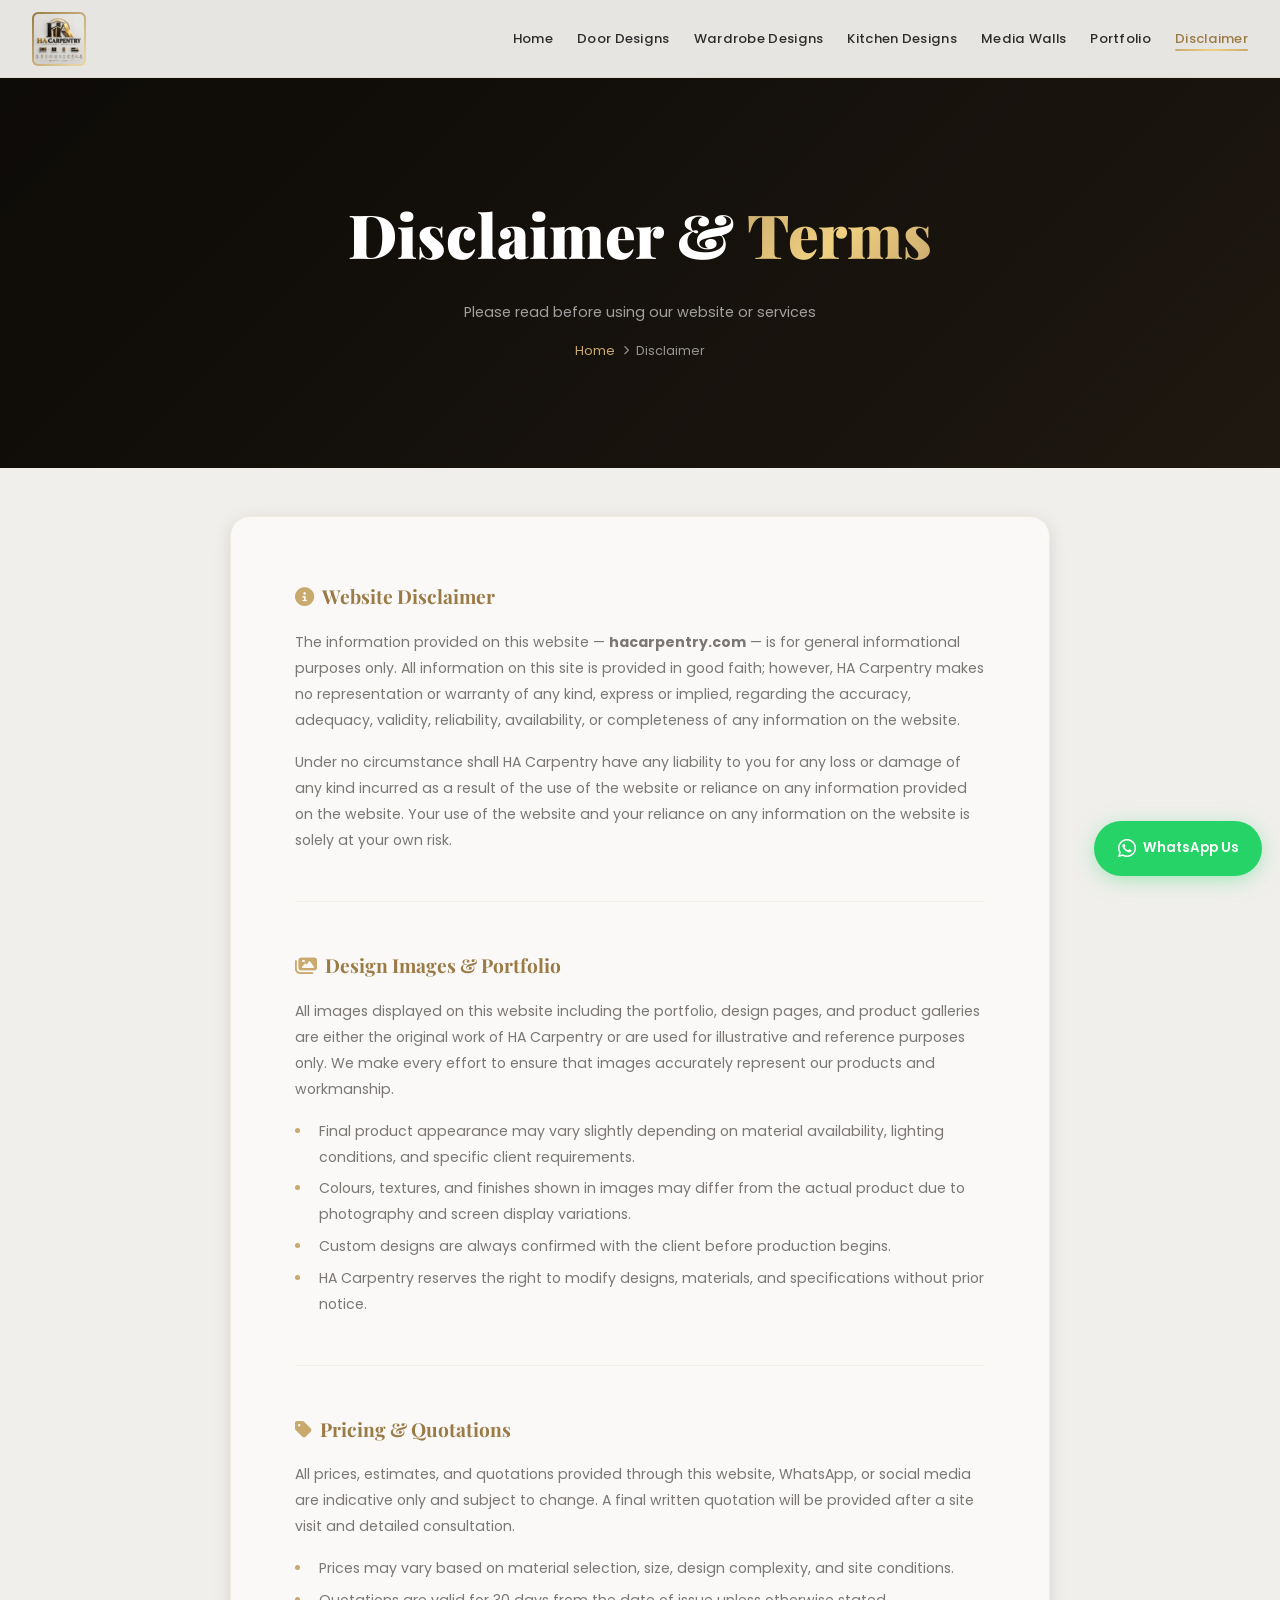
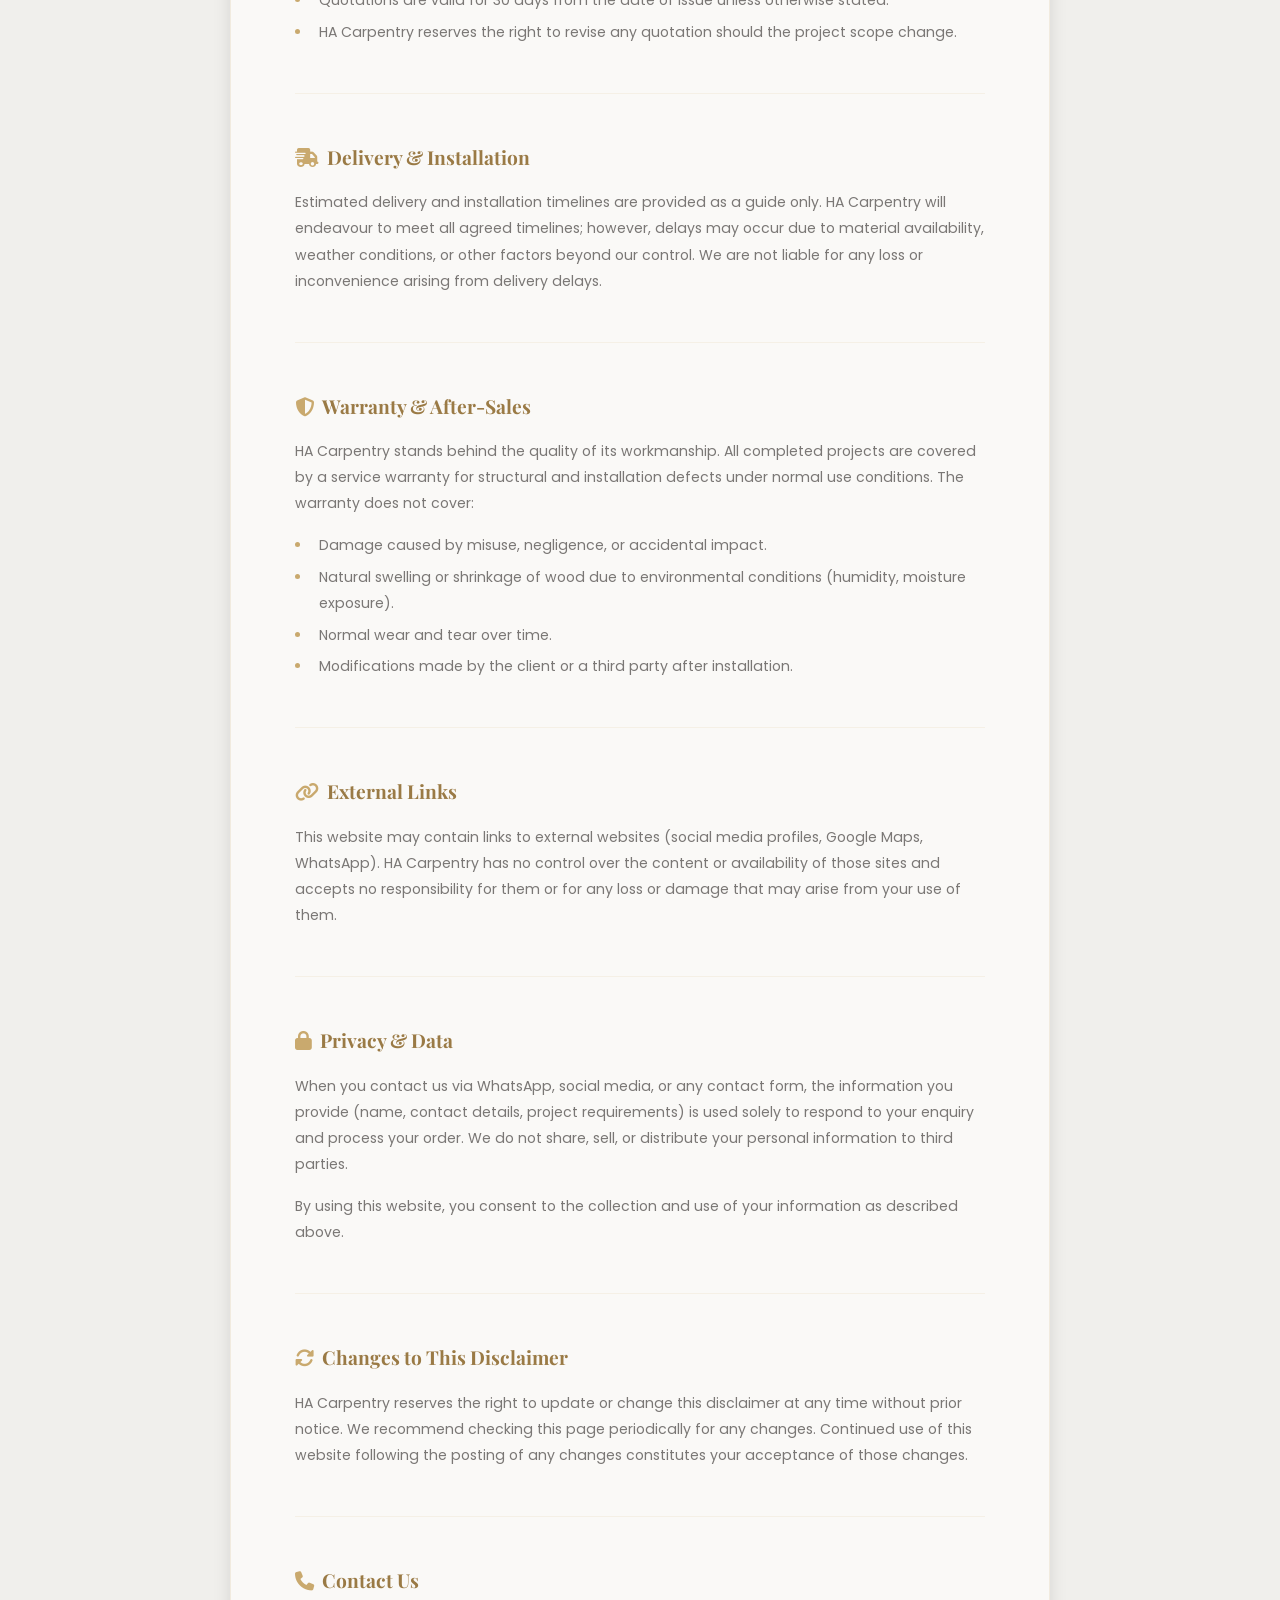
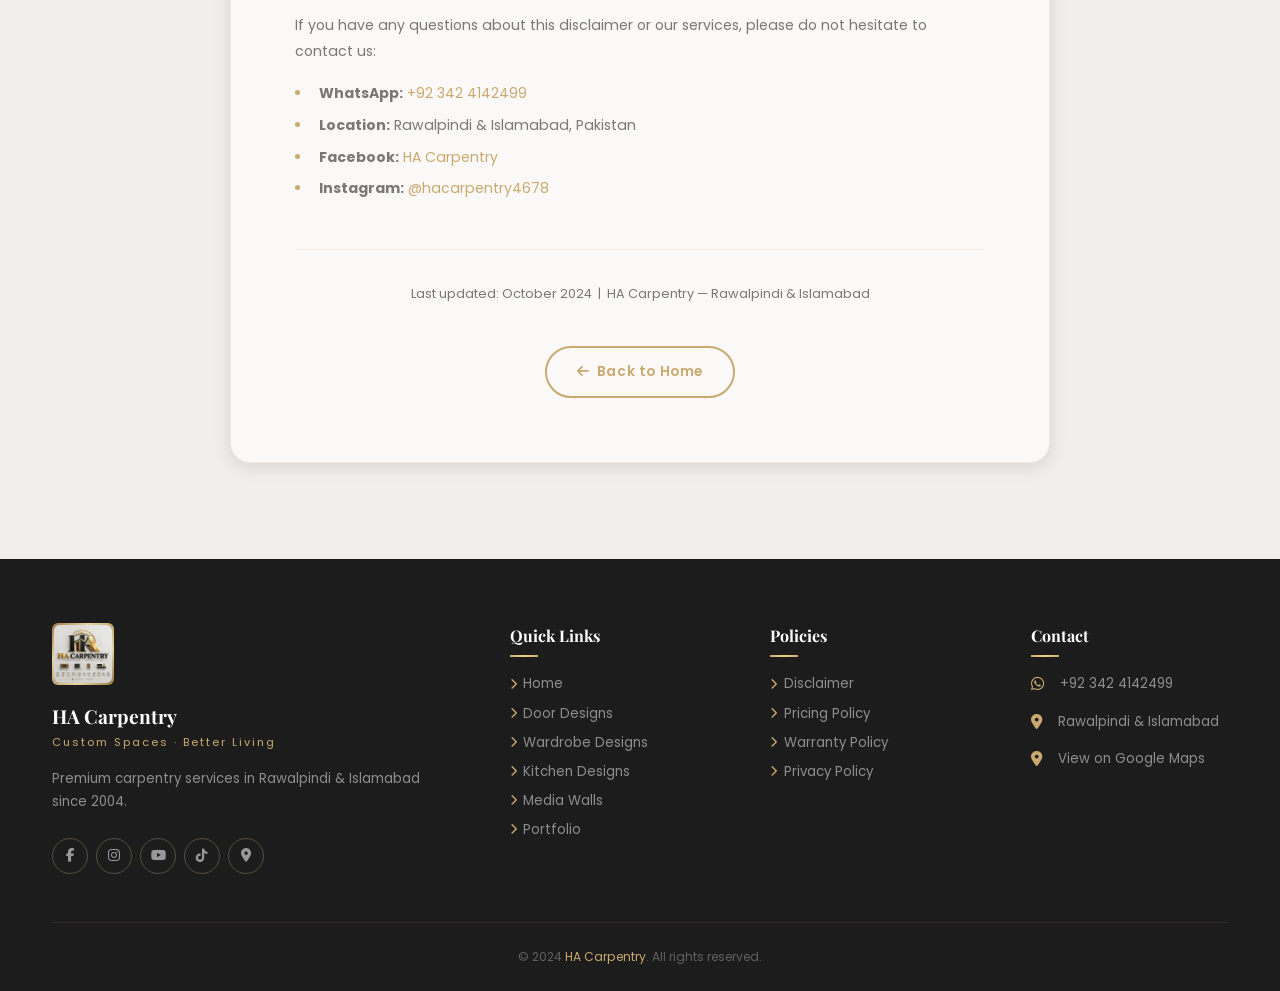
==== disclaimer.html @ 6e9175b6 "Add disclaimer.html with website policies and terms" ====
<!DOCTYPE html>
<html lang="en">
<head>
  <meta charset="UTF-8">
  <meta name="viewport" content="width=device-width, initial-scale=1.0">
  <title>Disclaimer – HA Carpentry | Terms & Policies</title>
  <meta name="description" content="Read the official disclaimer and terms of use for HA Carpentry's website. Rawalpindi & Islamabad's trusted custom carpentry service since 2004.">
  <link rel="stylesheet" href="https://cdnjs.cloudflare.com/ajax/libs/font-awesome/6.5.0/css/all.min.css">
  <link rel="stylesheet" href="style.css">
</head>
<body>

  <!-- ── NAVBAR ── -->
  <nav class="navbar" id="navbar">
    <div class="nb-inner">
      <a href="index.html" class="nb-logo" aria-label="Home">
        <div class="nb-logo-wrap"><img src="logo.png" alt="HA Carpentry Logo"></div>
      </a>
      <ul class="nb-links">
        <li><a href="index.html">Home</a></li>
        <li><a href="doors.html">Door Designs</a></li>
        <li><a href="wardrobe.html">Wardrobe Designs</a></li>
        <li><a href="kitchen.html">Kitchen Designs</a></li>
        <li><a href="mediawall.html">Media Walls</a></li>
        <li><a href="portfolio.html">Portfolio</a></li>
        <li><a href="disclaimer.html" class="active">Disclaimer</a></li>
      </ul>
      <button class="hamburger" aria-label="Menu"><span></span><span></span><span></span></button>
    </div>
  </nav>

  <div class="mob-overlay"></div>
  <div class="mob-menu">
    <ul class="mob-links">
      <li><a href="index.html"><i class="fa-solid fa-house fa-fw" style="color:var(--gold);margin-right:.4rem"></i>Home</a></li>
      <li><a href="doors.html"><i class="fa-solid fa-door-open fa-fw" style="color:var(--gold);margin-right:.4rem"></i>Door Designs</a></li>
      <li><a href="wardrobe.html"><i class="fa-solid fa-shirt fa-fw" style="color:var(--gold);margin-right:.4rem"></i>Wardrobe Designs</a></li>
      <li><a href="kitchen.html"><i class="fa-solid fa-utensils fa-fw" style="color:var(--gold);margin-right:.4rem"></i>Kitchen Designs</a></li>
      <li><a href="mediawall.html"><i class="fa-solid fa-tv fa-fw" style="color:var(--gold);margin-right:.4rem"></i>Media Walls</a></li>
      <li><a href="portfolio.html"><i class="fa-solid fa-images fa-fw" style="color:var(--gold);margin-right:.4rem"></i>Portfolio</a></li>
      <li><a href="disclaimer.html"><i class="fa-solid fa-file-lines fa-fw" style="color:var(--gold);margin-right:.4rem"></i>Disclaimer</a></li>
    </ul>
  </div>

  <!-- ── PAGE BANNER ── -->
  <section class="pg-banner">
    <div class="pg-bc">
      <h1>Disclaimer &amp; <span>Terms</span></h1>
      <p>Please read before using our website or services</p>
      <div class="breadcrumb">
        <a href="index.html">Home</a>
        <i class="fa-solid fa-chevron-right"></i>
        <span>Disclaimer</span>
      </div>
    </div>
  </section>

  <!-- ── DISCLAIMER CONTENT ── -->
  <section class="disc-sec">
    <div class="container">
      <div class="disc-wrap">

        <h2><i class="fa-solid fa-circle-info" style="color:var(--gold);margin-right:.5rem"></i>Website Disclaimer</h2>
        <p>The information provided on this website — <strong>hacarpentry.com</strong> — is for general informational purposes only. All information on this site is provided in good faith; however, HA Carpentry makes no representation or warranty of any kind, express or implied, regarding the accuracy, adequacy, validity, reliability, availability, or completeness of any information on the website.</p>
        <p>Under no circumstance shall HA Carpentry have any liability to you for any loss or damage of any kind incurred as a result of the use of the website or reliance on any information provided on the website. Your use of the website and your reliance on any information on the website is solely at your own risk.</p>

        <h2><i class="fa-solid fa-images" style="color:var(--gold);margin-right:.5rem"></i>Design Images & Portfolio</h2>
        <p>All images displayed on this website including the portfolio, design pages, and product galleries are either the original work of HA Carpentry or are used for illustrative and reference purposes only. We make every effort to ensure that images accurately represent our products and workmanship.</p>
        <ul>
          <li>Final product appearance may vary slightly depending on material availability, lighting conditions, and specific client requirements.</li>
          <li>Colours, textures, and finishes shown in images may differ from the actual product due to photography and screen display variations.</li>
          <li>Custom designs are always confirmed with the client before production begins.</li>
          <li>HA Carpentry reserves the right to modify designs, materials, and specifications without prior notice.</li>
        </ul>

        <h2><i class="fa-solid fa-tag" style="color:var(--gold);margin-right:.5rem"></i>Pricing & Quotations</h2>
        <p>All prices, estimates, and quotations provided through this website, WhatsApp, or social media are indicative only and subject to change. A final written quotation will be provided after a site visit and detailed consultation.</p>
        <ul>
          <li>Prices may vary based on material selection, size, design complexity, and site conditions.</li>
          <li>Quotations are valid for 30 days from the date of issue unless otherwise stated.</li>
          <li>HA Carpentry reserves the right to revise any quotation should the project scope change.</li>
        </ul>

        <h2><i class="fa-solid fa-truck-fast" style="color:var(--gold);margin-right:.5rem"></i>Delivery & Installation</h2>
        <p>Estimated delivery and installation timelines are provided as a guide only. HA Carpentry will endeavour to meet all agreed timelines; however, delays may occur due to material availability, weather conditions, or other factors beyond our control. We are not liable for any loss or inconvenience arising from delivery delays.</p>

        <h2><i class="fa-solid fa-shield-halved" style="color:var(--gold);margin-right:.5rem"></i>Warranty & After-Sales</h2>
        <p>HA Carpentry stands behind the quality of its workmanship. All completed projects are covered by a service warranty for structural and installation defects under normal use conditions. The warranty does not cover:</p>
        <ul>
          <li>Damage caused by misuse, negligence, or accidental impact.</li>
          <li>Natural swelling or shrinkage of wood due to environmental conditions (humidity, moisture exposure).</li>
          <li>Normal wear and tear over time.</li>
          <li>Modifications made by the client or a third party after installation.</li>
        </ul>

        <h2><i class="fa-solid fa-link" style="color:var(--gold);margin-right:.5rem"></i>External Links</h2>
        <p>This website may contain links to external websites (social media profiles, Google Maps, WhatsApp). HA Carpentry has no control over the content or availability of those sites and accepts no responsibility for them or for any loss or damage that may arise from your use of them.</p>

        <h2><i class="fa-solid fa-lock" style="color:var(--gold);margin-right:.5rem"></i>Privacy & Data</h2>
        <p>When you contact us via WhatsApp, social media, or any contact form, the information you provide (name, contact details, project requirements) is used solely to respond to your enquiry and process your order. We do not share, sell, or distribute your personal information to third parties.</p>
        <p>By using this website, you consent to the collection and use of your information as described above.</p>

        <h2><i class="fa-solid fa-rotate" style="color:var(--gold);margin-right:.5rem"></i>Changes to This Disclaimer</h2>
        <p>HA Carpentry reserves the right to update or change this disclaimer at any time without prior notice. We recommend checking this page periodically for any changes. Continued use of this website following the posting of any changes constitutes your acceptance of those changes.</p>

        <h2><i class="fa-solid fa-phone" style="color:var(--gold);margin-right:.5rem"></i>Contact Us</h2>
        <p>If you have any questions about this disclaimer or our services, please do not hesitate to contact us:</p>
        <ul>
          <li><strong>WhatsApp:</strong> <a href="https://wa.me/923424142499" style="color:var(--gold)">+92 342 4142499</a></li>
          <li><strong>Location:</strong> Rawalpindi &amp; Islamabad, Pakistan</li>
          <li><strong>Facebook:</strong> <a href="https://www.facebook.com/share/1HCa4uYsxS/" target="_blank" style="color:var(--gold)">HA Carpentry</a></li>
          <li><strong>Instagram:</strong> <a href="https://www.instagram.com/hacarpentry4678" target="_blank" style="color:var(--gold)">@hacarpentry4678</a></li>
        </ul>

        <div style="margin-top:var(--sp5);padding-top:var(--sp4);border-top:1px solid rgba(201,169,110,.15);text-align:center">
          <p style="font-size:.8rem;color:var(--muted)">Last updated: October 2024 &nbsp;|&nbsp; HA Carpentry — Rawalpindi &amp; Islamabad</p>
          <a href="index.html" class="btn btn-outline-gold" style="margin-top:var(--sp3)">
            <i class="fa-solid fa-arrow-left"></i> Back to Home
          </a>
        </div>

      </div>
    </div>
  </section>

  <!-- ── FOOTER ── -->
  <footer class="footer">
    <div class="container">
      <div class="footer-grid">
        <div>
          <div class="foot-logo-wrap"><img src="logo.png" alt="HA Carpentry"></div>
          <p class="foot-bname">HA Carpentry</p>
          <p class="foot-btag">Custom Spaces · Better Living</p>
          <p class="foot-bdesc">Premium carpentry services in Rawalpindi &amp; Islamabad since 2004.</p>
          <div class="foot-social">
            <a href="https://www.facebook.com/share/1HCa4uYsxS/" target="_blank"><i class="fab fa-facebook-f"></i></a>
            <a href="https://www.instagram.com/hacarpentry4678" target="_blank"><i class="fab fa-instagram"></i></a>
            <a href="https://youtube.com/@hacarpentry" target="_blank"><i class="fab fa-youtube"></i></a>
            <a href="https://www.tiktok.com/@hameed.ahmed443" target="_blank"><i class="fab fa-tiktok"></i></a>
            <a href="https://maps.app.goo.gl/UmZr6S8he2fHRwqg9" target="_blank"><i class="fa-solid fa-location-dot"></i></a>
          </div>
        </div>
        <div>
          <h4 class="foot-col-h">Quick Links</h4>
          <ul class="foot-links">
            <li><a href="index.html"><i class="fa-solid fa-chevron-right"></i>Home</a></li>
            <li><a href="doors.html"><i class="fa-solid fa-chevron-right"></i>Door Designs</a></li>
            <li><a href="wardrobe.html"><i class="fa-solid fa-chevron-right"></i>Wardrobe Designs</a></li>
            <li><a href="kitchen.html"><i class="fa-solid fa-chevron-right"></i>Kitchen Designs</a></li>
            <li><a href="mediawall.html"><i class="fa-solid fa-chevron-right"></i>Media Walls</a></li>
            <li><a href="portfolio.html"><i class="fa-solid fa-chevron-right"></i>Portfolio</a></li>
          </ul>
        </div>
        <div>
          <h4 class="foot-col-h">Policies</h4>
          <ul class="foot-links">
            <li><a href="disclaimer.html"><i class="fa-solid fa-chevron-right"></i>Disclaimer</a></li>
            <li><a href="disclaimer.html#pricing"><i class="fa-solid fa-chevron-right"></i>Pricing Policy</a></li>
            <li><a href="disclaimer.html#warranty"><i class="fa-solid fa-chevron-right"></i>Warranty Policy</a></li>
            <li><a href="disclaimer.html#privacy"><i class="fa-solid fa-chevron-right"></i>Privacy Policy</a></li>
          </ul>
        </div>
        <div>
          <h4 class="foot-col-h">Contact</h4>
          <div class="foot-ci"><i class="fab fa-whatsapp"></i><p><a href="https://wa.me/923424142499">+92 342 4142499</a></p></div>
          <div class="foot-ci"><i class="fa-solid fa-location-dot"></i><p>Rawalpindi &amp; Islamabad</p></div>
          <div class="foot-ci"><i class="fa-solid fa-location-dot"></i><p><a href="https://maps.app.goo.gl/UmZr6S8he2fHRwqg9" target="_blank">View on Google Maps</a></p></div>
        </div>
      </div>
      <div class="foot-bottom"><p>&copy; 2024 <a href="index.html">HA Carpentry</a>. All rights reserved.</p></div>
    </div>
  </footer>

  <a href="https://wa.me/923424142499?text=Hi!%20I%20have%20a%20query%20for%20HA%20Carpentry." class="wa-float" target="_blank" aria-label="WhatsApp">
    <i class="fab fa-whatsapp"></i><span class="wa-txt">WhatsApp Us</span>
  </a>

  <script src="script.js"></script>
</body>
</html>
---- style.css ----
/* ============================================================
   HA CARPENTRY — MAIN STYLESHEET
   Theme : Light Gray #F0EFEC | Gold #C9A96E | Black #1C1C1C
   Fonts : Playfair Display (headings) · Poppins (body)
   ============================================================ */

/* ─── GOOGLE FONTS ─────────────────────────────────────────── */
@import url('https://fonts.googleapis.com/css2?family=Playfair+Display:wght@400;600;700;800;900&family=Poppins:wght@300;400;500;600;700&display=swap');

/* ─── CSS VARIABLES ─────────────────────────────────────────── */
:root {
  /* Palette */
  --bg:           #F0EFEC;
  --bg-alt:       #E8E7E3;
  --bg-card:      #FAF9F7;
  --gold:         #C9A96E;
  --gold-lt:      #E8D5A3;
  --gold-dk:      #9A7A45;
  --gold-shine:   #F0D080;
  --black:        #1C1C1C;
  --charcoal:     #2D2D2D;
  --white:        #FFFFFF;
  --text:         #3A3538;
  --muted:        #7A7775;

  /* Gradients */
  --grad-gold: linear-gradient(135deg,#9A7A45 0%,#E8D5A3 30%,#C9A96E 50%,#E8D5A3 70%,#9A7A45 100%);
  --grad-gold-s: linear-gradient(135deg,#C9A96E,#F0D080,#C9A96E);
  --grad-hero: linear-gradient(to bottom,rgba(0,0,0,.55),rgba(0,0,0,.40) 50%,rgba(0,0,0,.65));

  /* Shadows */
  --shd-sm:    0 2px 8px rgba(0,0,0,.07);
  --shd-md:    0 4px 18px rgba(0,0,0,.11);
  --shd-lg:    0 8px 36px rgba(0,0,0,.15);
  --shd-gold:  0 4px 24px rgba(201,169,110,.40);
  --shd-gold2: 0 8px 40px rgba(201,169,110,.55);

  /* Typography */
  --ff-head: 'Playfair Display', Georgia, serif;
  --ff-body: 'Poppins', sans-serif;

  /* Spacing shorthand */
  --sp1: .5rem; --sp2: 1rem; --sp3: 1.5rem; --sp4: 2rem;
  --sp5: 3rem; --sp6: 4rem; --sp7: 6rem;

  /* Radii */
  --r-sm: 6px; --r-md: 12px; --r-lg: 20px; --r-xl: 50px;

  /* Transitions */
  --tr: .3s ease;
  --tr-slow: .55s ease;

  /* Navbar height */
  --nav-h: 78px;
}

/* ─── RESET ─────────────────────────────────────────────────── */
*,*::before,*::after{margin:0;padding:0;box-sizing:border-box}
html{scroll-behavior:smooth;font-size:16px}
body{font-family:var(--ff-body);background:var(--bg);color:var(--text);line-height:1.65;overflow-x:hidden}
a{text-decoration:none;color:inherit;transition:var(--tr)}
img{max-width:100%;height:auto;display:block}
ul{list-style:none}
button{cursor:pointer;font-family:var(--ff-body)}

/* ─── UTILITIES ─────────────────────────────────────────────── */
.container{width:100%;max-width:1240px;margin:0 auto;padding:0 var(--sp4)}
.sec{padding:var(--sp7) 0}
.tc{text-align:center}

/* Section header */
.sh{text-align:center;margin-bottom:var(--sp6)}
.sh-tag{
  display:inline-block;font-size:.72rem;font-weight:600;
  letter-spacing:2.5px;color:var(--gold-dk);margin-bottom:var(--sp1);
  position:relative;
}
.sh-title{
  font-family:var(--ff-head);font-size:clamp(1.75rem,4vw,2.75rem);
  font-weight:800;color:var(--black);line-height:1.15;margin-bottom:var(--sp2);
}
.sh-title span{color:var(--gold)}
/* Gold decorative underline */
.sh-line{
  display:flex;align-items:center;justify-content:center;
  gap:var(--sp1);margin-top:var(--sp2);
}
.sh-line::before,.sh-line::after{
  content:'';flex:1;max-width:60px;height:1px;background:var(--gold-lt);
}
.sh-line i{color:var(--gold);font-size:.65rem}
.sh-sub{
  font-size:.95rem;color:var(--muted);margin-top:var(--sp2);
  max-width:600px;margin-left:auto;margin-right:auto;
}

/* ─── BUTTONS ───────────────────────────────────────────────── */
.btn{
  display:inline-flex;align-items:center;gap:.45rem;
  padding:.8rem 1.85rem;border-radius:var(--r-xl);
  font-size:.85rem;font-weight:600;border:none;
  transition:var(--tr);letter-spacing:.6px;
  position:relative;overflow:hidden;white-space:nowrap;
}
.btn::after{
  content:'';position:absolute;top:0;left:-100%;
  width:100%;height:100%;
  background:linear-gradient(90deg,transparent,rgba(255,255,255,.22),transparent);
  transition:.55s;
}
.btn:hover::after{left:100%}
.btn-gold{background:var(--grad-gold-s);color:var(--black);box-shadow:var(--shd-gold)}
.btn-gold:hover{transform:translateY(-3px);box-shadow:var(--shd-gold2)}
.btn-outline-gold{
  background:transparent;color:var(--gold);
  border:2px solid var(--gold);
}
.btn-outline-gold:hover{background:var(--gold);color:var(--black);transform:translateY(-3px)}
.btn-outline-wh{
  background:transparent;color:var(--white);
  border:2px solid rgba(255,255,255,.7);
}
.btn-outline-wh:hover{background:var(--white);color:var(--black);transform:translateY(-3px)}
.btn-sm{padding:.55rem 1.2rem;font-size:.78rem;letter-spacing:.4px}

/* ─── NAVBAR ────────────────────────────────────────────────── */
.navbar{
  position:fixed;top:0;left:0;right:0;z-index:1000;
  height:var(--nav-h);background:rgba(240,239,236,.96);
  backdrop-filter:blur(12px);-webkit-backdrop-filter:blur(12px);
  border-bottom:1px solid rgba(201,169,110,.18);
  transition:box-shadow var(--tr);
}
.navbar.scrolled{box-shadow:0 4px 24px rgba(0,0,0,.10)}
.nb-inner{
  display:flex;align-items:center;
  justify-content:space-between;
  height:100%;padding:0 var(--sp4);
  max-width:1300px;margin:0 auto;
}

/* Desktop nav links — LEFT */
.nb-links{display:flex;align-items:center;gap:var(--sp3)}
.nb-links a{
  font-size:.82rem;font-weight:500;color:var(--charcoal);
  letter-spacing:.3px;position:relative;padding:3px 0;
}
.nb-links a::after{
  content:'';position:absolute;bottom:0;left:0;
  width:0;height:2px;
  background:var(--grad-gold-s);
  border-radius:1px;transition:width var(--tr);
}
.nb-links a:hover,
.nb-links a.active{color:var(--gold-dk)}
.nb-links a:hover::after,
.nb-links a.active::after{width:100%}

/* Logo — LEFT with shining golden border */
.nb-logo{display:flex;align-items:center;gap:.6rem}
.nb-logo-wrap{
  position:relative;width:54px;height:54px;
  border-radius:var(--r-sm);padding:2px;
  background:var(--grad-gold);
  background-size:300% 300%;
  animation:goldSpin 3.5s linear infinite;
}
@keyframes goldSpin{
  0%{background-position:0% 50%}
  50%{background-position:100% 50%}
  100%{background-position:0% 50%}
}
.nb-logo-wrap img{
  width:100%;height:100%;object-fit:contain;
  border-radius:calc(var(--r-sm) - 1px);
  background:var(--bg-card);
}

/* Hamburger */
.hamburger{
  display:none;flex-direction:column;gap:5px;
  background:none;border:none;padding:6px;
}
.hamburger span{
  display:block;width:24px;height:2px;
  background:var(--black);border-radius:2px;
  transition:var(--tr);
}
.hamburger.open span:nth-child(1){transform:translateY(7px) rotate(45deg)}
.hamburger.open span:nth-child(2){opacity:0;transform:scaleX(0)}
.hamburger.open span:nth-child(3){transform:translateY(-7px) rotate(-45deg)}

/* Mobile drawer */
.mob-menu{
  position:fixed;top:0;right:-100%;
  width:min(300px,85vw);height:100dvh;
  background:var(--black);z-index:999;
  padding:calc(var(--nav-h) + 2rem) var(--sp4) var(--sp4);
  transition:right .42s cubic-bezier(.77,0,.175,1);
  display:flex;flex-direction:column;gap:var(--sp5);
}
.mob-menu.open{right:0}
.mob-links{display:flex;flex-direction:column}
.mob-links a{
  font-size:.95rem;font-weight:500;color:rgba(255,255,255,.75);
  padding:var(--sp2) 0;
  border-bottom:1px solid rgba(201,169,110,.15);
  transition:var(--tr);
  transform:translateX(20px);opacity:0;
}
.mob-menu.open .mob-links a{transform:translateX(0);opacity:1}
.mob-links a:nth-child(1){transition-delay:.08s}
.mob-links a:nth-child(2){transition-delay:.12s}
.mob-links a:nth-child(3){transition-delay:.16s}
.mob-links a:nth-child(4){transition-delay:.20s}
.mob-links a:nth-child(5){transition-delay:.24s}
.mob-links a:nth-child(6){transition-delay:.28s}
.mob-links a:nth-child(7){transition-delay:.32s}
.mob-links a:hover{color:var(--gold);padding-left:var(--sp2)}
.mob-overlay{
  position:fixed;inset:0;background:rgba(0,0,0,.6);
  z-index:998;opacity:0;pointer-events:none;
  transition:opacity var(--tr);
}
.mob-overlay.show{opacity:1;pointer-events:all}

/* ─── HERO ──────────────────────────────────────────────────── */
.hero{
  min-height:100dvh;position:relative;
  display:flex;align-items:center;justify-content:center;
  padding-top:var(--nav-h);overflow:hidden;
}
.hero-bg{
  position:absolute;inset:0;
  background:url('hero.png') center/cover no-repeat,
             linear-gradient(135deg,#2a2318,#3d3020);
}
.hero-overlay{position:absolute;inset:0;background:var(--grad-hero)}
.hero-content{
  position:relative;z-index:2;text-align:center;
  color:var(--white);padding:var(--sp4);
  max-width:860px;
}
.hero-eyebrow{
  display:inline-flex;align-items:center;gap:.5rem;
  padding:6px 18px;margin-bottom:var(--sp3);
  border:1px solid rgba(201,169,110,.5);border-radius:50px;
  font-size:.72rem;font-weight:500;letter-spacing:2.5px;
  color:var(--gold-lt);background:rgba(201,169,110,.1);
  backdrop-filter:blur(6px);
  animation:fadeDown .8s ease both;
}
.hero-title{
  font-family:var(--ff-head);
  font-size:clamp(2.4rem,7vw,5.2rem);
  font-weight:900;line-height:1.08;
  margin-bottom:var(--sp2);
  animation:fadeUp .85s ease .2s both;
}
.hero-title .ha{
  background:var(--grad-gold-s);
  -webkit-background-clip:text;-webkit-text-fill-color:transparent;
  background-clip:text;
}
.hero-since{
  font-size:clamp(.8rem,2vw,.9rem);letter-spacing:4px;
  color:rgba(255,255,255,.65);margin-bottom:var(--sp5);
  animation:fadeUp .85s ease .35s both;
}
.hero-since b{color:var(--gold-lt);font-weight:600}
.hero-btns{
  display:flex;gap:var(--sp2);justify-content:center;flex-wrap:wrap;
  animation:fadeUp .85s ease .5s both;
}
/* Scroll indicator */
.hero-scroll{
  position:absolute;bottom:2rem;left:50%;transform:translateX(-50%);
  z-index:2;display:flex;flex-direction:column;align-items:center;
  gap:6px;cursor:pointer;color:rgba(255,255,255,.55);
  font-size:.7rem;letter-spacing:2px;transition:var(--tr);
}
.hero-scroll:hover{color:var(--gold-lt)}
.scroll-line{
  width:1px;height:40px;
  background:linear-gradient(to bottom,var(--gold),transparent);
  animation:scrollPulse 1.8s ease-in-out infinite;
}
@keyframes scrollPulse{
  0%,100%{opacity:.4;transform:scaleY(1)}
  50%{opacity:1;transform:scaleY(1.2)}
}

/* ─── STATS ─────────────────────────────────────────────────── */
.stats-sec{padding:var(--sp6) 0;background:var(--bg)}
.stats-grid{
  display:grid;grid-template-columns:repeat(3,1fr);
  gap:var(--sp4);max-width:960px;margin:0 auto;
}
.stat-card{
  text-align:center;padding:var(--sp5) var(--sp4);
  background:var(--bg-card);border-radius:var(--r-lg);
  border:1px solid rgba(201,169,110,.2);
  box-shadow:var(--shd-sm);transition:var(--tr);position:relative;
  overflow:hidden;
}
.stat-card::before{
  content:'';position:absolute;top:0;left:0;right:0;
  height:3px;background:var(--grad-gold-s);
}
.stat-card:hover{transform:translateY(-6px);box-shadow:var(--shd-gold)}
.stat-ico{
  width:52px;height:52px;margin:0 auto var(--sp2);
  border-radius:50%;
  border:1.5px solid rgba(201,169,110,.35);
  background:linear-gradient(135deg,rgba(201,169,110,.12),rgba(201,169,110,.04));
  display:flex;align-items:center;justify-content:center;
  font-size:1.35rem;color:var(--gold);
}
.stat-num{
  font-family:var(--ff-head);
  font-size:clamp(2rem,5vw,3.2rem);font-weight:900;
  color:var(--black);line-height:1;margin-bottom:var(--sp1);
}
.stat-num .cnt{color:var(--gold-dk)}
.stat-num .sfx{color:var(--gold);font-size:.6em;font-weight:700}
.stat-lbl{
  font-size:.8rem;font-weight:500;color:var(--muted);
  letter-spacing:.8px;
}

/* ─── TOP SERVICES ──────────────────────────────────────────── */
.srv-sec{padding:var(--sp7) 0;background:var(--bg-alt)}
/* Desktop: 4 cards 1 row | Mobile: carousel */
.srv-rail{overflow:hidden;position:relative}
.srv-grid{
  display:grid;grid-template-columns:repeat(4,1fr);
  gap:var(--sp4);
}
.srv-card{
  background:var(--bg-card);border-radius:var(--r-lg);overflow:hidden;
  border:1px solid rgba(201,169,110,.18);box-shadow:var(--shd-sm);
  transition:var(--tr);position:relative;
}
.srv-card::after{
  content:'';position:absolute;inset:0;border-radius:var(--r-lg);
  border:2px solid transparent;
  transition:border-color var(--tr);pointer-events:none;
}
.srv-card:hover::after{border-color:var(--gold)}
.srv-card:hover{transform:translateY(-8px);box-shadow:var(--shd-gold)}
.srv-card-img{
  height:210px;overflow:hidden;position:relative;
  background:linear-gradient(135deg,rgba(201,169,110,.1),rgba(201,169,110,.04));
  display:flex;align-items:center;justify-content:center;
}
.srv-card-img img{
  width:100%;height:100%;object-fit:cover;
  transition:transform .55s ease;
}
.srv-card:hover .srv-card-img img{transform:scale(1.08)}
.srv-card-ico{font-size:3.5rem;color:rgba(201,169,110,.35)}
.srv-card-body{padding:var(--sp3)}
.srv-card-title{
  font-family:var(--ff-head);font-size:1.15rem;font-weight:700;
  color:var(--black);margin-bottom:.4rem;
}
.srv-card-desc{
  font-size:.83rem;color:var(--muted);line-height:1.65;
  margin-bottom:var(--sp2);
}
.srv-card-link{
  display:inline-flex;align-items:center;gap:.35rem;
  font-size:.8rem;font-weight:600;color:var(--gold-dk);
  letter-spacing:.6px;transition:var(--tr);
}
.srv-card:hover .srv-card-link{color:var(--gold)}
.srv-card:hover .srv-card-link i{transform:translateX(4px)}
.srv-card-link i{transition:transform var(--tr)}
/* Dots */
.srv-dots{
  display:none;justify-content:center;gap:.45rem;
  margin-top:var(--sp3);
}
.srv-dot{
  width:8px;height:8px;border-radius:50%;
  background:rgba(201,169,110,.3);border:none;
  transition:var(--tr);
}
.srv-dot.active{width:22px;border-radius:4px;background:var(--grad-gold-s)}

/* ─── WHY CHOOSE US (Black section) ─────────────────────────── */
.why-sec{
  padding:var(--sp7) 0;background:var(--black);
  position:relative;overflow:hidden;
}
.why-sec::before{
  content:'';position:absolute;top:-120px;right:-120px;
  width:500px;height:500px;border-radius:50%;
  background:radial-gradient(circle,rgba(201,169,110,.07),transparent 65%);
  pointer-events:none;
}
.why-sec::after{
  content:'';position:absolute;bottom:-120px;left:-120px;
  width:500px;height:500px;border-radius:50%;
  background:radial-gradient(circle,rgba(201,169,110,.07),transparent 65%);
  pointer-events:none;
}
.why-sec .sh-title{color:var(--white)}
.why-sec .sh-tag{color:var(--gold-lt)}
.why-grid{
  display:grid;grid-template-columns:repeat(3,1fr);
  gap:var(--sp4);margin-bottom:var(--sp6);position:relative;z-index:1;
}
.why-card{
  padding:var(--sp5) var(--sp4);
  border:1px solid rgba(201,169,110,.18);
  border-radius:var(--r-lg);text-align:center;
  transition:var(--tr);position:relative;overflow:hidden;
}
.why-card::after{
  content:'';position:absolute;bottom:0;left:0;
  width:0;height:2px;background:var(--grad-gold-s);
  transition:width var(--tr-slow);
}
.why-card:hover{
  border-color:rgba(201,169,110,.45);
  background:rgba(201,169,110,.05);
  transform:translateY(-5px);
}
.why-card:hover::after{width:100%}
.why-ico{
  width:68px;height:68px;margin:0 auto var(--sp3);
  border-radius:50%;
  background:linear-gradient(135deg,rgba(201,169,110,.18),rgba(201,169,110,.05));
  border:1.5px solid rgba(201,169,110,.35);
  display:flex;align-items:center;justify-content:center;
  font-size:1.75rem;color:var(--gold);transition:var(--tr);
}
.why-card:hover .why-ico{
  background:linear-gradient(135deg,rgba(201,169,110,.3),rgba(201,169,110,.1));
  box-shadow:0 0 22px rgba(201,169,110,.35);transform:scale(1.1);
}
.why-card-title{
  font-family:var(--ff-head);font-size:1.05rem;
  font-weight:700;color:var(--white);margin-bottom:.5rem;
}
.why-card-text{font-size:.83rem;color:rgba(255,255,255,.55);line-height:1.75}
.why-cta{text-align:center;position:relative;z-index:1}

/* ─── PROFESSIONAL SERVICES ─────────────────────────────────── */
.pro-sec{padding:var(--sp7) 0;background:var(--bg)}
.pro-grid{
  display:grid;grid-template-columns:repeat(5,1fr);
  gap:var(--sp3);
}
.pro-item{
  display:flex;flex-direction:column;align-items:center;
  text-align:center;padding:var(--sp4) var(--sp2);
  background:var(--bg-card);border-radius:var(--r-md);
  border:1px solid rgba(201,169,110,.18);
  transition:var(--tr);position:relative;overflow:hidden;
}
.pro-item::before{
  content:'';position:absolute;inset:0;
  background:linear-gradient(135deg,rgba(201,169,110,0),rgba(201,169,110,.06));
  opacity:0;transition:var(--tr);
}
.pro-item:hover{
  transform:translateY(-5px);
  border-color:var(--gold);box-shadow:var(--shd-gold);
}
.pro-item:hover::before{opacity:1}
.pro-ico{
  width:56px;height:56px;margin-bottom:var(--sp2);
  border-radius:var(--r-sm);
  border:1.5px solid var(--gold);
  display:flex;align-items:center;justify-content:center;
  font-size:1.4rem;color:var(--gold);
  background:linear-gradient(135deg,rgba(201,169,110,.1),rgba(201,169,110,.02));
  transition:var(--tr);position:relative;z-index:1;flex-shrink:0;
}
.pro-item:hover .pro-ico{
  background:var(--gold);color:var(--black);
  box-shadow:0 0 16px rgba(201,169,110,.45);
}
.pro-name{
  font-size:.75rem;font-weight:600;color:var(--text);
  line-height:1.35;position:relative;z-index:1;
}

/* ─── TOP SELLING DESIGNS ───────────────────────────────────── */
.tsd-sec{padding:var(--sp7) 0;background:var(--bg-alt)}
.tsd-grid{display:grid;grid-template-columns:repeat(4,1fr);gap:var(--sp4)}
/* 5th card spans 2 or adapts automatically */
.des-card{
  border-radius:var(--r-lg);overflow:hidden;
  position:relative;cursor:pointer;
  box-shadow:var(--shd-md);transition:var(--tr);
  aspect-ratio:1;background:var(--bg-card);
  border:1px solid rgba(201,169,110,.18);
}
.des-card:hover{transform:translateY(-8px);box-shadow:var(--shd-gold)}
.des-card img{
  width:100%;height:100%;object-fit:cover;
  transition:transform .55s ease;
}
.des-card:hover img{transform:scale(1.08)}
.des-card-ph{
  width:100%;height:100%;
  background:linear-gradient(135deg,rgba(201,169,110,.1),rgba(201,169,110,.03));
  display:flex;flex-direction:column;
  align-items:center;justify-content:center;
  gap:var(--sp1);color:rgba(201,169,110,.35);font-size:3rem;
}
.des-card-ph span{font-size:.78rem;color:var(--muted)}
.des-card-ov{
  position:absolute;inset:0;
  background:linear-gradient(to top,rgba(0,0,0,.8) 0%,transparent 55%);
  display:flex;flex-direction:column;
  justify-content:flex-end;padding:var(--sp3);
  color:var(--white);
  opacity:0;transform:translateY(6px);
  transition:opacity var(--tr),transform var(--tr);
}
.des-card:hover .des-card-ov{opacity:1;transform:translateY(0)}
.des-card-ov h4{font-family:var(--ff-head);font-size:1rem;margin-bottom:.25rem}
.des-card-ov span{font-size:.72rem;color:var(--gold-lt)}

/* ─── REVIEWS ───────────────────────────────────────────────── */
.rev-sec{padding:var(--sp7) 0;background:var(--bg)}
.rev-outer{overflow:hidden;position:relative;width:100%}
.rev-track{
  display:flex;gap:24px;flex-wrap:nowrap;
  transition:transform .5s cubic-bezier(.4,0,.2,1);
  will-change:transform;
}
.rev-card{
  flex:0 0 360px;width:360px;  /* fixed width — never stretch */
  background:var(--bg-card);border-radius:var(--r-lg);
  padding:var(--sp4) var(--sp3);
  border:1px solid rgba(201,169,110,.18);
  box-shadow:var(--shd-sm);transition:border-color var(--tr),box-shadow var(--tr),transform var(--tr);
}
.rev-card:hover{border-color:rgba(201,169,110,.45);box-shadow:var(--shd-gold);transform:translateY(-4px)}
.rev-head{display:flex;align-items:center;gap:var(--sp2);margin-bottom:var(--sp2)}
.rev-av{
  width:48px;height:48px;border-radius:50%;flex-shrink:0;
  background:var(--grad-gold-s);
  display:flex;align-items:center;justify-content:center;
  font-family:var(--ff-head);font-size:1.1rem;font-weight:700;
  color:var(--black);
}
.rev-name{font-weight:600;font-size:.9rem;color:var(--black)}
.rev-loc{font-size:.72rem;color:var(--muted)}
.rev-stars{display:flex;gap:3px;margin-bottom:var(--sp2);align-items:center}
.rev-stars i{font-size:1rem;color:#C9A96E;display:inline-block}
.rev-stars i.e{color:rgba(201,169,110,.25)}
.rev-text{
  font-size:.87rem;color:var(--text);line-height:1.75;font-style:italic;
  position:relative;padding-top:var(--sp2);
}
.rev-text::before{
  content:'\201C';position:absolute;top:-.5rem;left:0;
  font-family:var(--ff-head);font-size:3rem;
  color:var(--gold-lt);line-height:1;
}
/* Nav */
.rev-nav{display:flex;justify-content:center;gap:var(--sp2);margin-top:var(--sp4)}
.rev-btn{
  width:42px;height:42px;border-radius:50%;
  border:1.5px solid var(--gold);background:none;
  color:var(--gold);font-size:.95rem;
  display:flex;align-items:center;justify-content:center;
  transition:var(--tr);
}
.rev-btn:hover{background:var(--gold);color:var(--black)}

/* ─── FOOTER CTA ────────────────────────────────────────────── */
.fcta{
  padding:var(--sp6) 0;
  background:linear-gradient(135deg,var(--charcoal),var(--black));
  text-align:center;position:relative;overflow:hidden;
}
.fcta::before{
  content:'';position:absolute;top:50%;left:50%;
  transform:translate(-50%,-50%);
  width:700px;height:700px;border-radius:50%;
  background:radial-gradient(circle,rgba(201,169,110,.08) 0%,transparent 65%);
  pointer-events:none;
}
.fcta-title{
  font-family:var(--ff-head);
  font-size:clamp(1.4rem,4vw,2.4rem);
  font-weight:800;color:var(--white);
  margin-bottom:var(--sp2);position:relative;z-index:1;
}
.fcta-title span{color:var(--gold)}
.fcta-sub{
  font-size:.95rem;color:rgba(255,255,255,.65);
  margin-bottom:var(--sp4);position:relative;z-index:1;
  max-width:540px;margin-left:auto;margin-right:auto;
}
.fcta > .btn{position:relative;z-index:1}

/* ─── FOOTER ────────────────────────────────────────────────── */
.footer{background:var(--black);color:rgba(255,255,255,.6);padding:var(--sp6) 0 0}
.footer-grid{
  display:grid;grid-template-columns:2fr 1fr 1fr 1fr;
  gap:var(--sp6);padding-bottom:var(--sp5);
  border-bottom:1px solid rgba(201,169,110,.12);
}
.foot-logo-wrap{
  width:62px;height:62px;border-radius:var(--r-sm);
  padding:2px;background:var(--grad-gold);
  margin-bottom:var(--sp2);
}
.foot-logo-wrap img{
  width:100%;height:100%;object-fit:contain;
  border-radius:calc(var(--r-sm) - 1px);
  background:var(--black);
}
.foot-bname{
  font-family:var(--ff-head);font-size:1.2rem;
  font-weight:700;color:var(--white);
}
.foot-btag{
  font-size:.7rem;letter-spacing:2px;color:var(--gold);
  margin-bottom:var(--sp2);
}
.foot-bdesc{font-size:.83rem;line-height:1.75;color:rgba(255,255,255,.5);margin-bottom:var(--sp3)}
.foot-social{display:flex;gap:.5rem}
.foot-social a{
  width:36px;height:36px;border-radius:50%;
  border:1px solid rgba(201,169,110,.35);
  display:flex;align-items:center;justify-content:center;
  font-size:.85rem;color:rgba(255,255,255,.55);transition:var(--tr);
}
.foot-social a:hover{border-color:var(--gold);color:var(--gold);background:rgba(201,169,110,.1);transform:translateY(-3px)}
.foot-col-h{
  font-family:var(--ff-head);font-size:1rem;font-weight:700;
  color:var(--white);margin-bottom:var(--sp3);position:relative;
}
.foot-col-h::after{
  content:'';position:absolute;bottom:-8px;left:0;
  width:28px;height:2px;background:var(--grad-gold-s);
}
.foot-links{display:flex;flex-direction:column;gap:.45rem}
.foot-links a{
  font-size:.83rem;color:rgba(255,255,255,.5);
  transition:var(--tr);display:flex;align-items:center;gap:.4rem;
}
.foot-links a:hover{color:var(--gold);padding-left:.4rem}
.foot-links a i{font-size:.7rem;color:var(--gold)}
.foot-ci{display:flex;align-items:flex-start;gap:var(--sp2);margin-bottom:var(--sp2)}
.foot-ci i{color:var(--gold);font-size:.95rem;margin-top:3px;flex-shrink:0}
.foot-ci p{font-size:.83rem;line-height:1.6;color:rgba(255,255,255,.5)}
.foot-ci a{color:rgba(255,255,255,.5)}
.foot-ci a:hover{color:var(--gold)}
.foot-bottom{
  padding:var(--sp3) 0;text-align:center;
  font-size:.76rem;color:rgba(255,255,255,.3);
}
.foot-bottom a{color:var(--gold)}

/* ─── WHATSAPP FLOAT ─────────────────────────────────────────── */
.wa-float{
  position:fixed;bottom:28px;right:22px;z-index:9999;
  display:flex;align-items:center;gap:.45rem;
  background:#25D366;color:var(--white);
  padding:.8rem 1.2rem;border-radius:50px;
  font-size:.83rem;font-weight:600;
  box-shadow:0 4px 22px rgba(37,211,102,.5);
  text-decoration:none;transition:var(--tr);
}
.wa-float i{font-size:1.3rem}
.wa-float:hover{transform:scale(1.06);box-shadow:0 6px 34px rgba(37,211,102,.7)}
/* Blinking ripple */
.wa-float::before{
  content:'';position:absolute;inset:-4px;border-radius:50px;
  background:#25D366;z-index:-1;
  animation:waRipple 2s ease-out infinite;
}
@keyframes waRipple{
  0%{transform:scale(1);opacity:.7}
  100%{transform:scale(1.45);opacity:0}
}

/* ─── SCROLL ANIMATION BASE ──────────────────────────────────── */
.aos{opacity:0;transform:translateY(28px);transition:opacity .65s ease,transform .65s ease}
.aos.show{opacity:1;transform:translateY(0)}
.d1{transition-delay:.10s} .d2{transition-delay:.20s}
.d3{transition-delay:.30s} .d4{transition-delay:.40s}
.d5{transition-delay:.50s}

/* ─── KEYFRAMES ─────────────────────────────────────────────── */
@keyframes fadeDown{from{opacity:0;transform:translateY(-20px)}to{opacity:1;transform:translateY(0)}}
@keyframes fadeUp{from{opacity:0;transform:translateY(22px)}to{opacity:1;transform:translateY(0)}}

/* ─── INNER PAGE BANNER ─────────────────────────────────────── */
.pg-banner{
  min-height:52vh;
  background:url('hero.png') center/cover no-repeat,
             linear-gradient(135deg,#2a2318,#3d3020);
  position:relative;display:flex;align-items:center;
  justify-content:center;padding-top:var(--nav-h);
}
.pg-banner::after{
  content:'';position:absolute;inset:0;
  background:linear-gradient(135deg,rgba(0,0,0,.7),rgba(0,0,0,.5));
}
.pg-bc{position:relative;z-index:1;text-align:center;padding:var(--sp4)}
.pg-bc h1{
  font-family:var(--ff-head);color:var(--white);
  font-size:clamp(1.8rem,5vw,3.8rem);font-weight:900;
  margin-bottom:var(--sp2);
}
.pg-bc h1 span{
  background:var(--grad-gold-s);
  -webkit-background-clip:text;-webkit-text-fill-color:transparent;background-clip:text;
}
.pg-bc p{font-size:.9rem;color:rgba(255,255,255,.6);margin-bottom:var(--sp2)}
.breadcrumb{
  display:flex;align-items:center;justify-content:center;
  gap:.45rem;font-size:.8rem;color:rgba(255,255,255,.55);
}
.breadcrumb a{color:var(--gold)}
.breadcrumb i{font-size:.6rem}

/* ─── PAGE INTRO ────────────────────────────────────────────── */
.pg-intro{background:var(--bg);padding:var(--sp5) 0;text-align:center}
.pg-intro p{max-width:720px;margin:0 auto;font-size:.95rem;color:var(--muted);line-height:1.85}

/* ─── FILTER TABS ───────────────────────────────────────────── */
.filter-bar{background:var(--bg);padding:var(--sp4) 0 var(--sp3)}
.filter-tabs{display:flex;gap:var(--sp2);justify-content:center;flex-wrap:wrap}
.ftab{
  padding:.55rem 1.4rem;border-radius:var(--r-xl);
  border:1.5px solid rgba(201,169,110,.35);background:none;
  font-size:.8rem;font-weight:600;color:var(--text);
  letter-spacing:.5px;transition:var(--tr);
}
.ftab:hover,.ftab.active{
  background:var(--grad-gold-s);border-color:var(--gold);
  color:var(--black);box-shadow:var(--shd-gold);
}

/* ─── DESIGN PAGE GRID ──────────────────────────────────────── */
.dpg-sec{padding:var(--sp4) 0 var(--sp7);background:var(--bg)}
.dpg-grid{
  display:grid;grid-template-columns:repeat(3,1fr);gap:var(--sp4);
}
.dpg-card{
  border-radius:var(--r-md);overflow:hidden;
  background:var(--bg-card);border:1px solid rgba(201,169,110,.18);
  box-shadow:var(--shd-sm);transition:var(--tr);cursor:pointer;
}
.dpg-card:hover{transform:translateY(-5px);box-shadow:var(--shd-gold);border-color:var(--gold)}
.dpg-img{
  aspect-ratio:1;overflow:hidden;position:relative;
  background:linear-gradient(135deg,rgba(201,169,110,.1),rgba(201,169,110,.03));
  display:flex;align-items:center;justify-content:center;
}
.dpg-img img{width:100%;height:100%;object-fit:cover;transition:transform .55s ease}
.dpg-card:hover .dpg-img img{transform:scale(1.06)}
.dpg-img-ph{
  display:flex;flex-direction:column;align-items:center;
  justify-content:center;gap:.4rem;
  width:100%;height:100%;
  font-size:2.5rem;color:rgba(201,169,110,.35);
}
.dpg-img-ph span{font-size:.72rem;color:var(--muted)}
/* Zoom overlay on hover */
.dpg-img::after{
  content:'\f00e';
  font-family:'Font Awesome 6 Free';font-weight:900;
  position:absolute;inset:0;background:rgba(0,0,0,.55);
  display:flex;align-items:center;justify-content:center;
  font-size:2rem;color:var(--white);opacity:0;transition:opacity var(--tr);
}
.dpg-card:hover .dpg-img::after{opacity:1}
.dpg-foot{
  padding:var(--sp2) var(--sp3);
  display:flex;align-items:center;justify-content:space-between;
  gap:.5rem;
}
.dpg-foot-name{font-size:.85rem;font-weight:600;color:var(--text)}

/* ─── LIGHTBOX ──────────────────────────────────────────────── */
.lightbox{
  position:fixed;inset:0;z-index:9997;
  background:rgba(0,0,0,.93);
  display:flex;align-items:center;justify-content:center;
  opacity:0;pointer-events:none;transition:opacity var(--tr);
  padding:var(--sp4);
}
.lightbox.open{opacity:1;pointer-events:all}
.lightbox img{
  max-width:90vw;max-height:85dvh;
  object-fit:contain;border-radius:var(--r-md);
  box-shadow:0 20px 60px rgba(0,0,0,.6);
}
.lb-close{
  position:absolute;top:18px;right:18px;
  width:42px;height:42px;border-radius:50%;
  border:1px solid rgba(255,255,255,.3);
  background:rgba(255,255,255,.08);
  color:var(--white);font-size:1.1rem;
  display:flex;align-items:center;justify-content:center;
  transition:var(--tr);
}
.lb-close:hover{background:rgba(255,255,255,.2)}

/* ─── PORTFOLIO PAGE ────────────────────────────────────────── */
.port-sec{padding:var(--sp4) 0 var(--sp7);background:var(--bg)}
.port-masonry{columns:3;column-gap:var(--sp4)}
.port-item{
  break-inside:avoid;margin-bottom:var(--sp4);
  border-radius:var(--r-md);overflow:hidden;
  cursor:pointer;position:relative;display:block;
  transition:transform var(--tr),box-shadow var(--tr);
}
.port-item:hover{transform:scale(1.02);box-shadow:var(--shd-gold)}
.port-item img{width:100%;display:block;transition:transform .55s ease}
.port-item:hover img{transform:scale(1.05)}
.port-item-ph{
  width:100%;background:linear-gradient(135deg,rgba(201,169,110,.1),rgba(201,169,110,.03));
  display:flex;align-items:center;justify-content:center;
  color:rgba(201,169,110,.35);font-size:2rem;
  border-radius:var(--r-md);border:1px solid rgba(201,169,110,.12);
}
.port-ov{
  position:absolute;inset:0;background:rgba(0,0,0,.5);
  display:flex;align-items:center;justify-content:center;
  font-size:1.4rem;color:var(--white);
  opacity:0;transition:opacity var(--tr);
}
.port-item:hover .port-ov{opacity:1}

/* ─── DISCLAIMER PAGE ───────────────────────────────────────── */
.disc-sec{padding:var(--sp5) 0 var(--sp7);background:var(--bg)}
.disc-wrap{
  max-width:820px;margin:0 auto;
  background:var(--bg-card);border-radius:var(--r-lg);
  padding:var(--sp6);border:1px solid rgba(201,169,110,.18);
  box-shadow:var(--shd-md);
}
.disc-wrap h2{
  font-family:var(--ff-head);font-size:1.2rem;
  color:var(--gold-dk);
  margin:var(--sp5) 0 var(--sp2);padding-top:var(--sp5);
  border-top:1px solid rgba(201,169,110,.12);
}
.disc-wrap h2:first-child{margin-top:0;padding-top:0;border-top:none}
.disc-wrap p{font-size:.88rem;color:var(--muted);line-height:1.85;margin-bottom:var(--sp2)}
.disc-wrap ul{margin-bottom:var(--sp2)}
.disc-wrap li{
  font-size:.88rem;color:var(--muted);line-height:1.85;
  padding-left:var(--sp3);position:relative;margin-bottom:.35rem;
}
.disc-wrap li::before{
  content:'';position:absolute;left:0;top:10px;
  width:5px;height:5px;border-radius:50%;background:var(--gold);
}

/* ─── RESPONSIVE: TABLET (≤1024px) ─────────────────────────── */
@media(max-width:1024px){
  .nb-links{display:none}
  .hamburger{display:flex}
  .srv-grid{grid-template-columns:repeat(2,1fr)}
  .why-grid{grid-template-columns:repeat(2,1fr)}
  .pro-grid{grid-template-columns:repeat(3,1fr)}
  .tsd-grid{grid-template-columns:repeat(2,1fr)}
  .dpg-grid{grid-template-columns:repeat(2,1fr)}
  .port-masonry{columns:2}
  .footer-grid{grid-template-columns:1fr 1fr;gap:var(--sp5)}
}

/* ─── RESPONSIVE: MOBILE (≤768px) ───────────────────────────── */
@media(max-width:768px){
  :root{--nav-h:65px}
  .container{padding:0 var(--sp3)}
  .sec{padding:var(--sp6) 0}

  /* Stats: 1 per row */
  .stats-grid{grid-template-columns:1fr;max-width:340px}

  /* Services: horizontal carousel */
  .srv-rail{overflow-x:auto;scrollbar-width:none}
  .srv-rail::-webkit-scrollbar{display:none}
  .srv-grid{
    grid-template-columns:repeat(4,84vw);
    scroll-snap-type:x mandatory;
  }
  .srv-card{scroll-snap-align:start}
  .srv-dots{display:flex}

  /* Why: 1 col */
  .why-grid{grid-template-columns:1fr}

  /* Pro services: 2 cols */
  .pro-grid{grid-template-columns:repeat(2,1fr);gap:var(--sp2)}

  /* Top designs: 2 cols */
  .tsd-grid{grid-template-columns:repeat(2,1fr);gap:var(--sp2)}

  /* Design page: 2 cols */
  .dpg-grid{grid-template-columns:repeat(2,1fr);gap:var(--sp2)}

  /* Reviews — 1 card, full width on mobile */
  .rev-card{flex:0 0 calc(100vw - 3rem);width:calc(100vw - 3rem)}

  /* Portfolio */
  .port-masonry{columns:2;column-gap:var(--sp2)}

  /* Footer */
  .footer-grid{grid-template-columns:1fr;gap:var(--sp4)}

  /* Hero buttons */
  .hero-btns{flex-direction:column;align-items:center}
  .wa-float .wa-txt{display:none}
  .wa-float{padding:.85rem}
  .disc-wrap{padding:var(--sp4)}
}

@media(max-width:480px){
  .pro-grid{grid-template-columns:repeat(2,1fr)}
  .dpg-grid{grid-template-columns:repeat(2,1fr)}
  .tsd-grid{grid-template-columns:repeat(2,1fr)}
  .port-masonry{columns:1}
  .rev-card{min-width:calc(100vw - var(--sp4))}
}
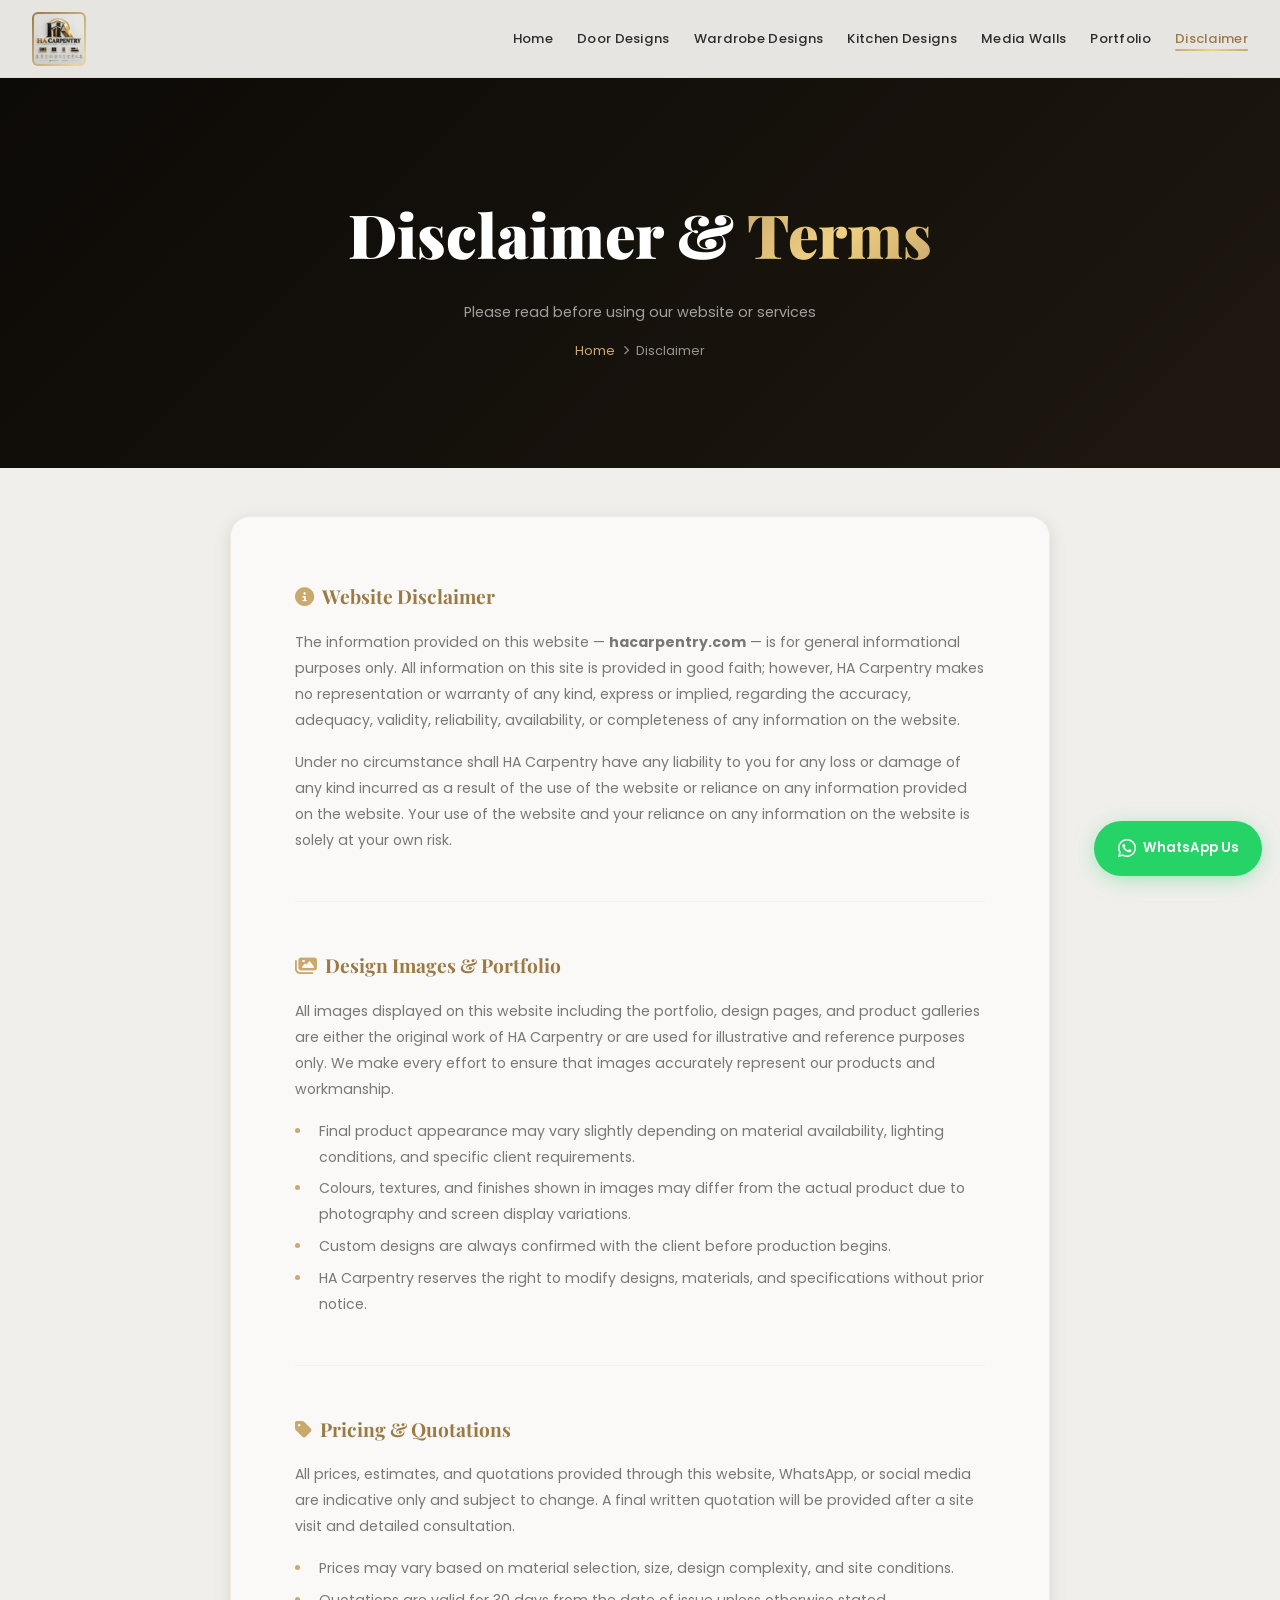
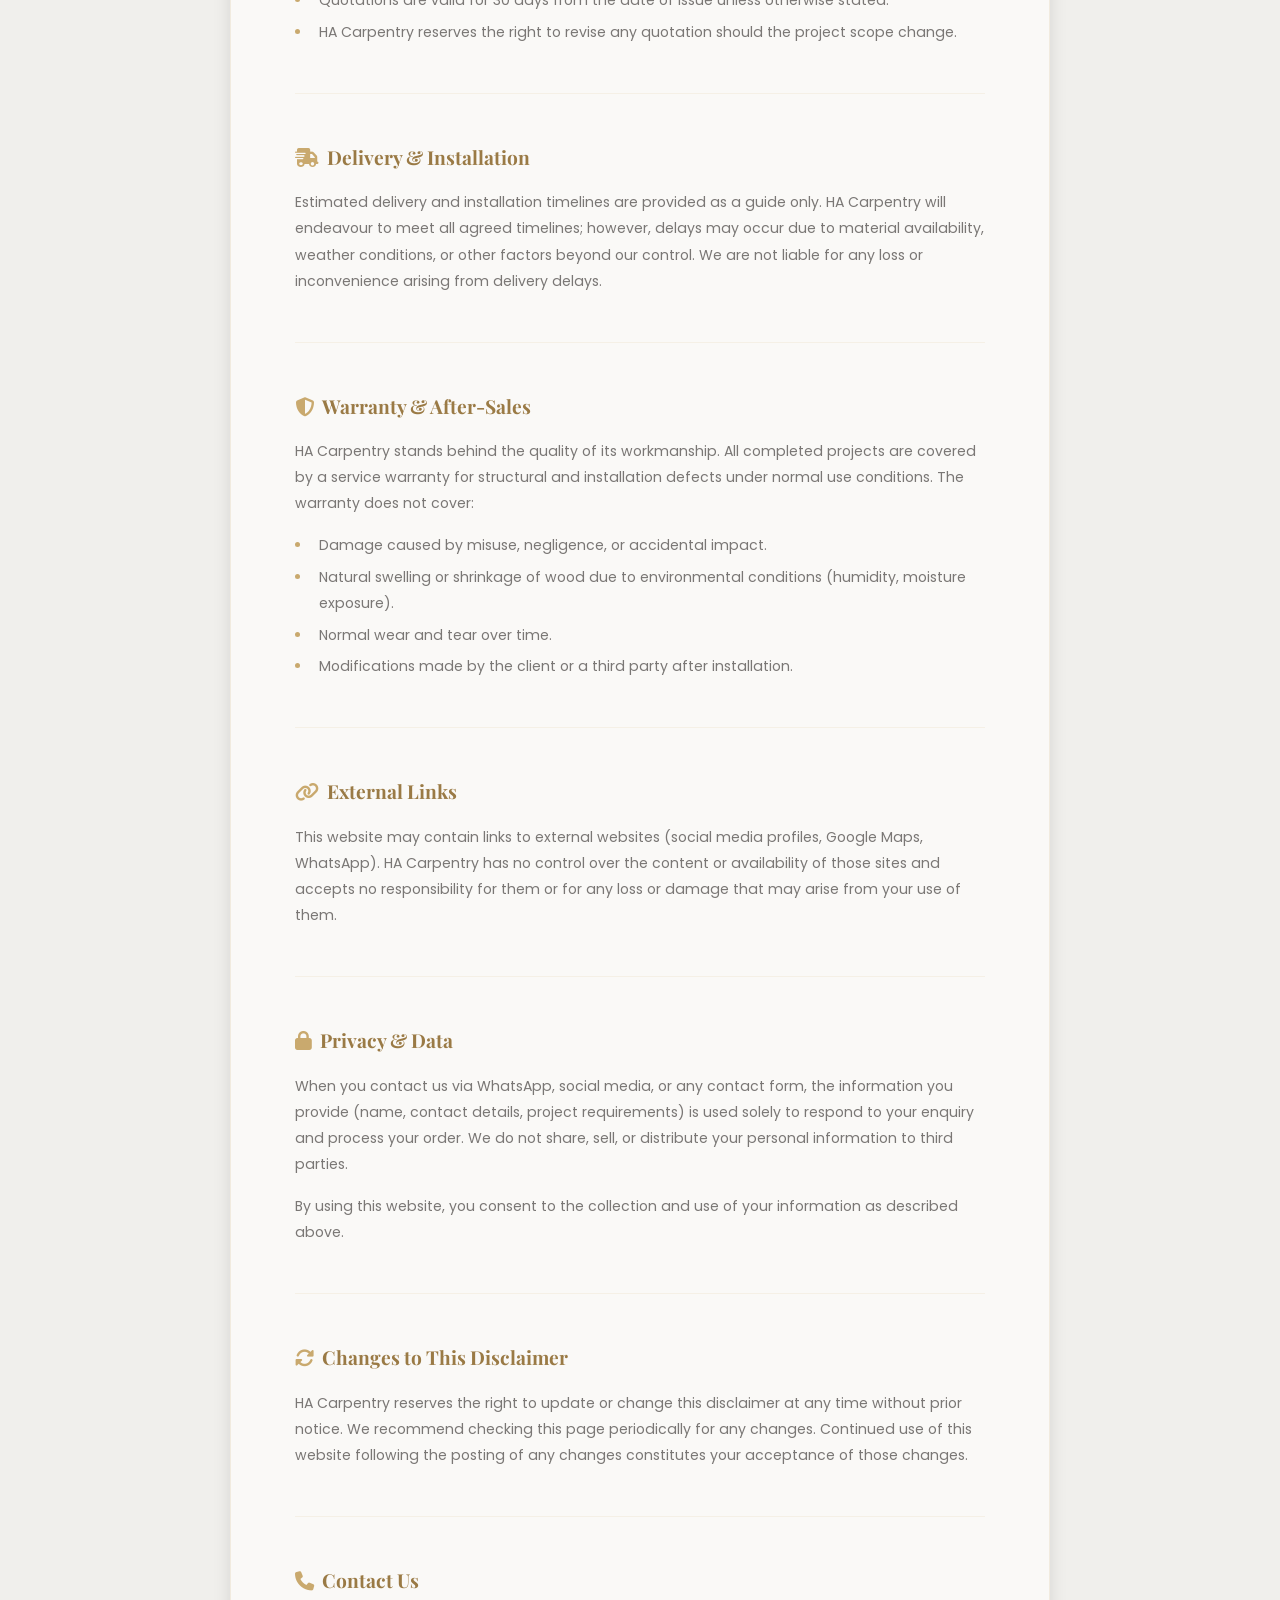
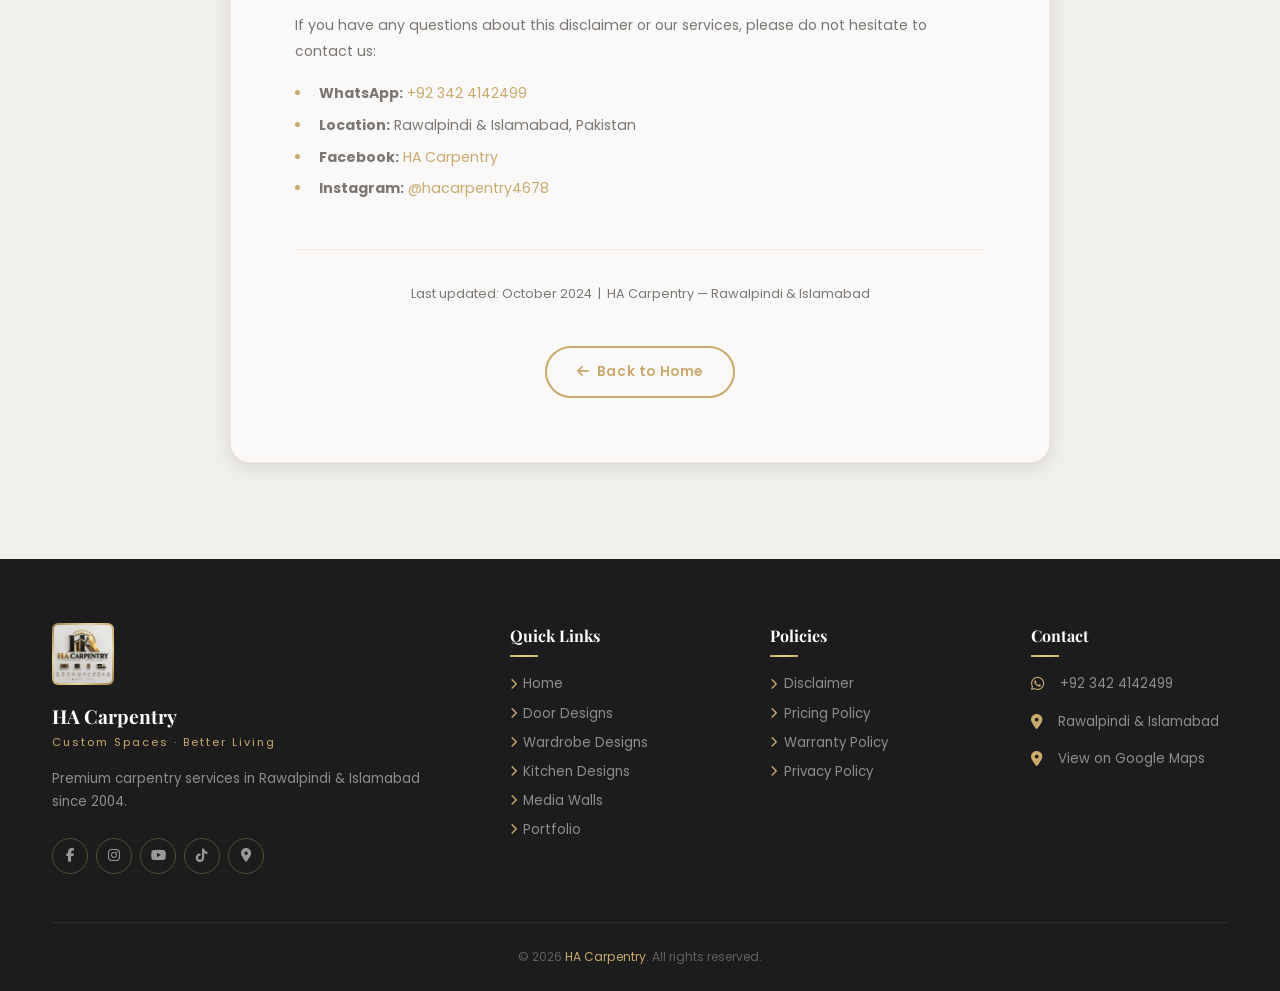
==== commit 9c7458b5: "Update copyright year from 2024 to 2026" ====
--- a/disclaimer.html
+++ b/disclaimer.html
@@ -167,7 +167,7 @@
           <div class="foot-ci"><i class="fa-solid fa-location-dot"></i><p><a href="https://maps.app.goo.gl/UmZr6S8he2fHRwqg9" target="_blank">View on Google Maps</a></p></div>
         </div>
       </div>
-      <div class="foot-bottom"><p>&copy; 2024 <a href="index.html">HA Carpentry</a>. All rights reserved.</p></div>
+      <div class="foot-bottom"><p>&copy; 2026 <a href="index.html">HA Carpentry</a>. All rights reserved.</p></div>
     </div>
   </footer>
 
--- a/style.css
+++ b/style.css
@@ -171,9 +171,11 @@
   100%{background-position:0% 50%}
 }
 .nb-logo-wrap img{
-  width:100%;height:100%;object-fit:contain;
-  border-radius:calc(var(--r-sm) - 1px);
-  background:var(--bg-card);
+  width:100%;height:100%;
+  object-fit:cover;          /* cover fills the box completely */
+  border-radius:4px;
+  background:#fff;
+  display:block;
 }
 
 /* Hamburger */
@@ -615,9 +617,11 @@
   margin-bottom:var(--sp2);
 }
 .foot-logo-wrap img{
-  width:100%;height:100%;object-fit:contain;
-  border-radius:calc(var(--r-sm) - 1px);
-  background:var(--black);
+  width:100%;height:100%;
+  object-fit:cover;
+  border-radius:4px;
+  background:#fff;
+  display:block;
 }
 .foot-bname{
   font-family:var(--ff-head);font-size:1.2rem;
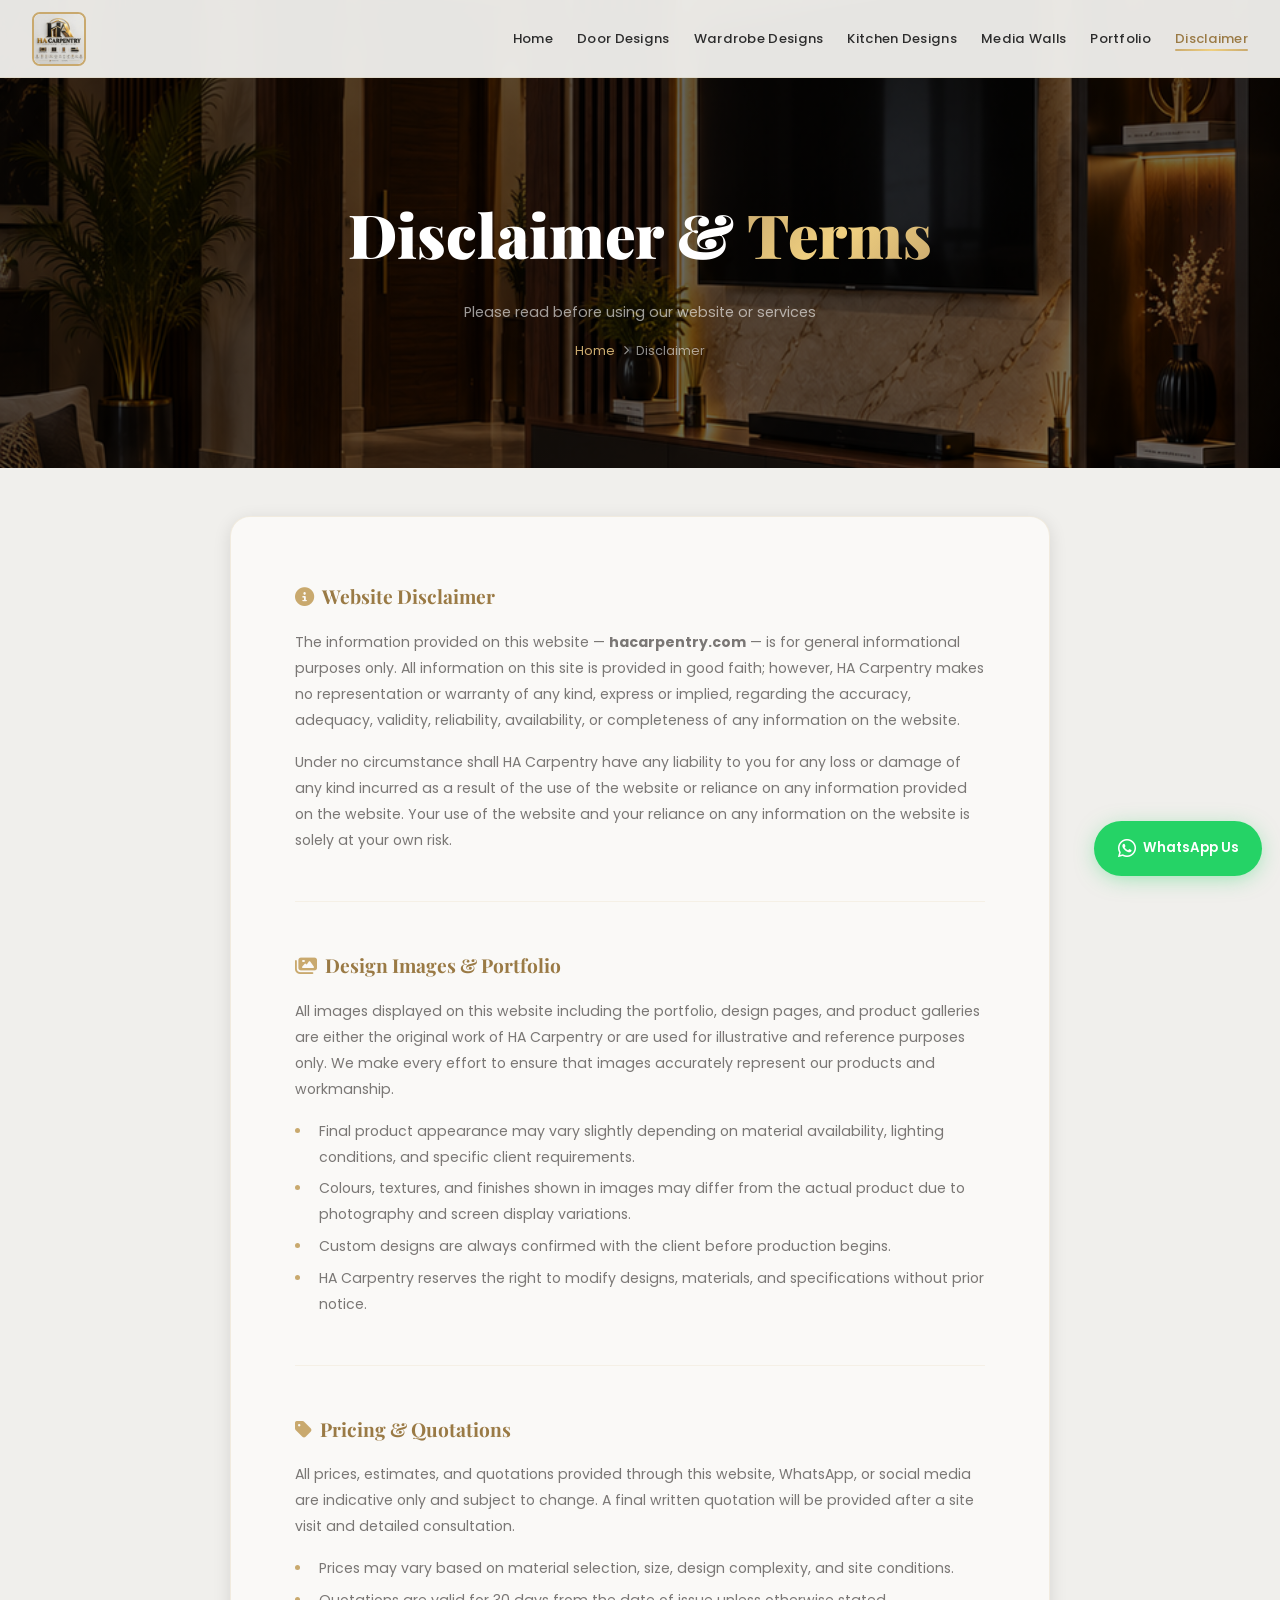
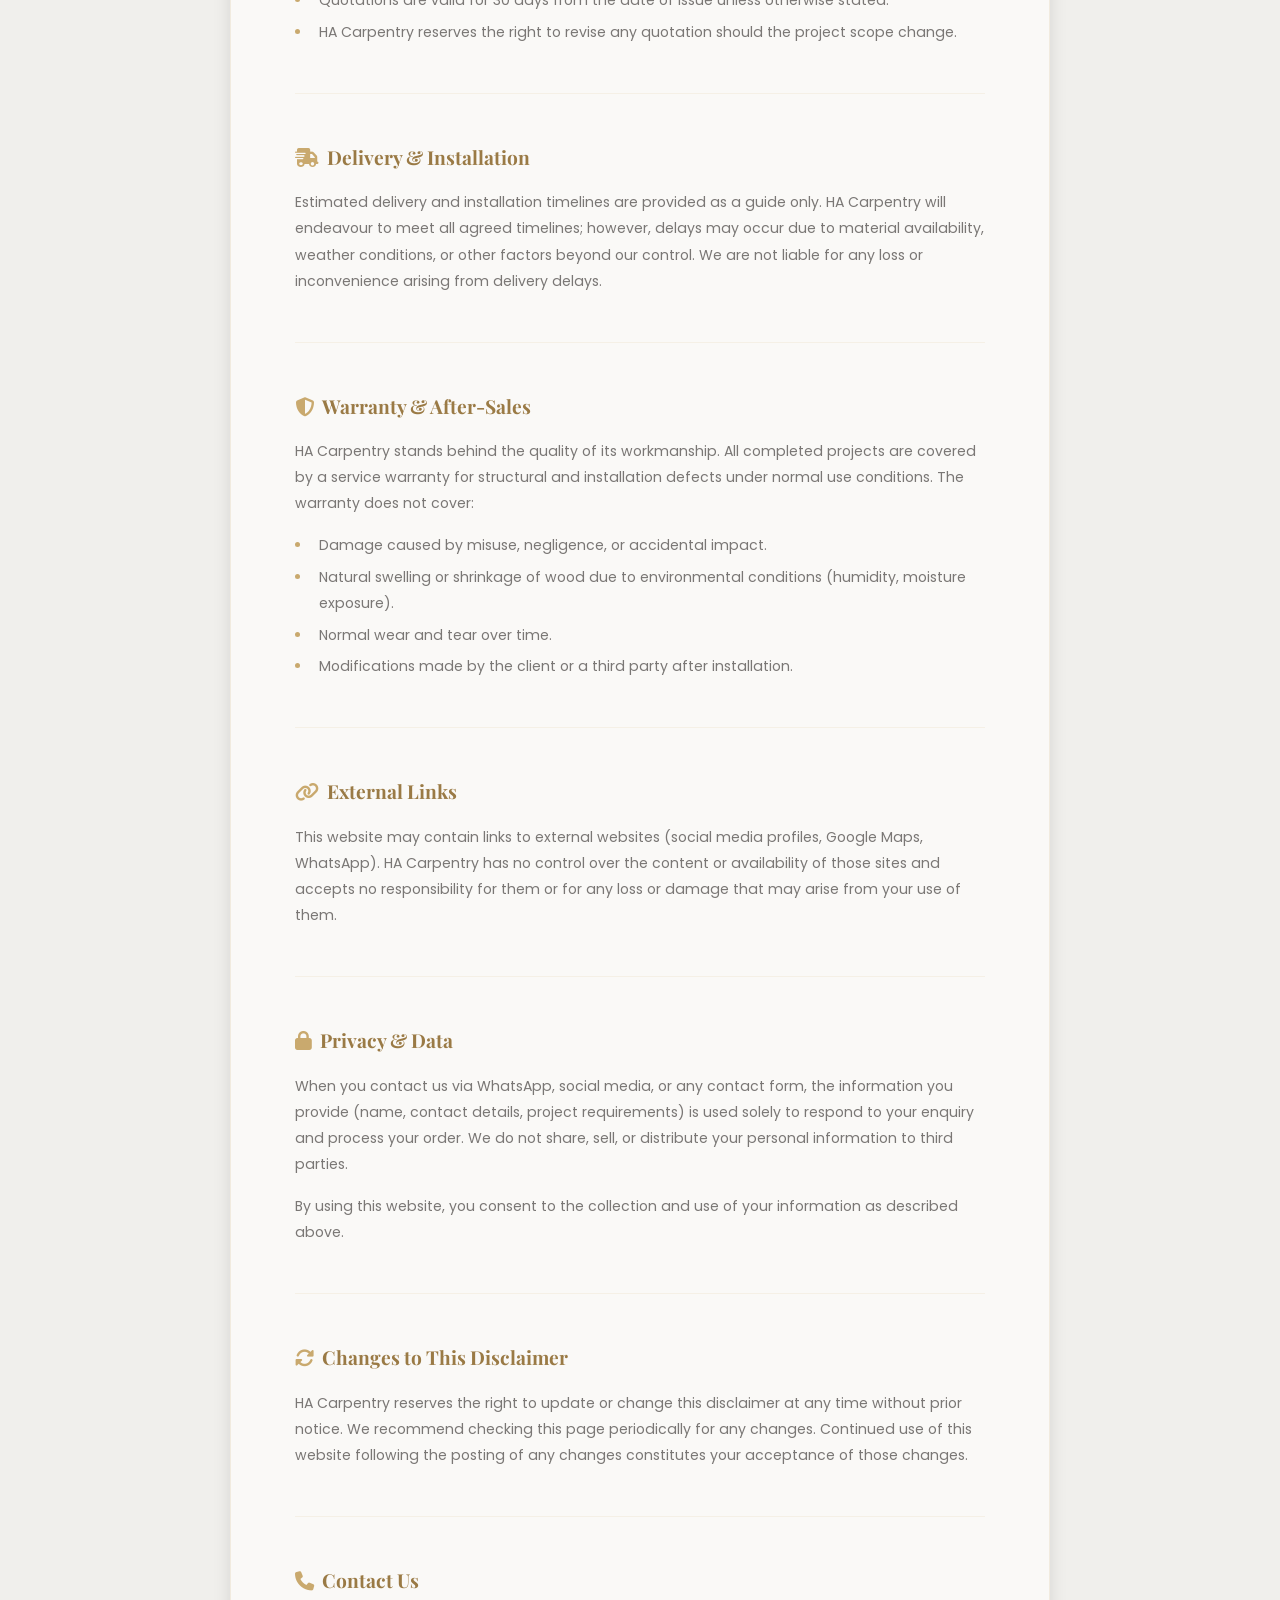
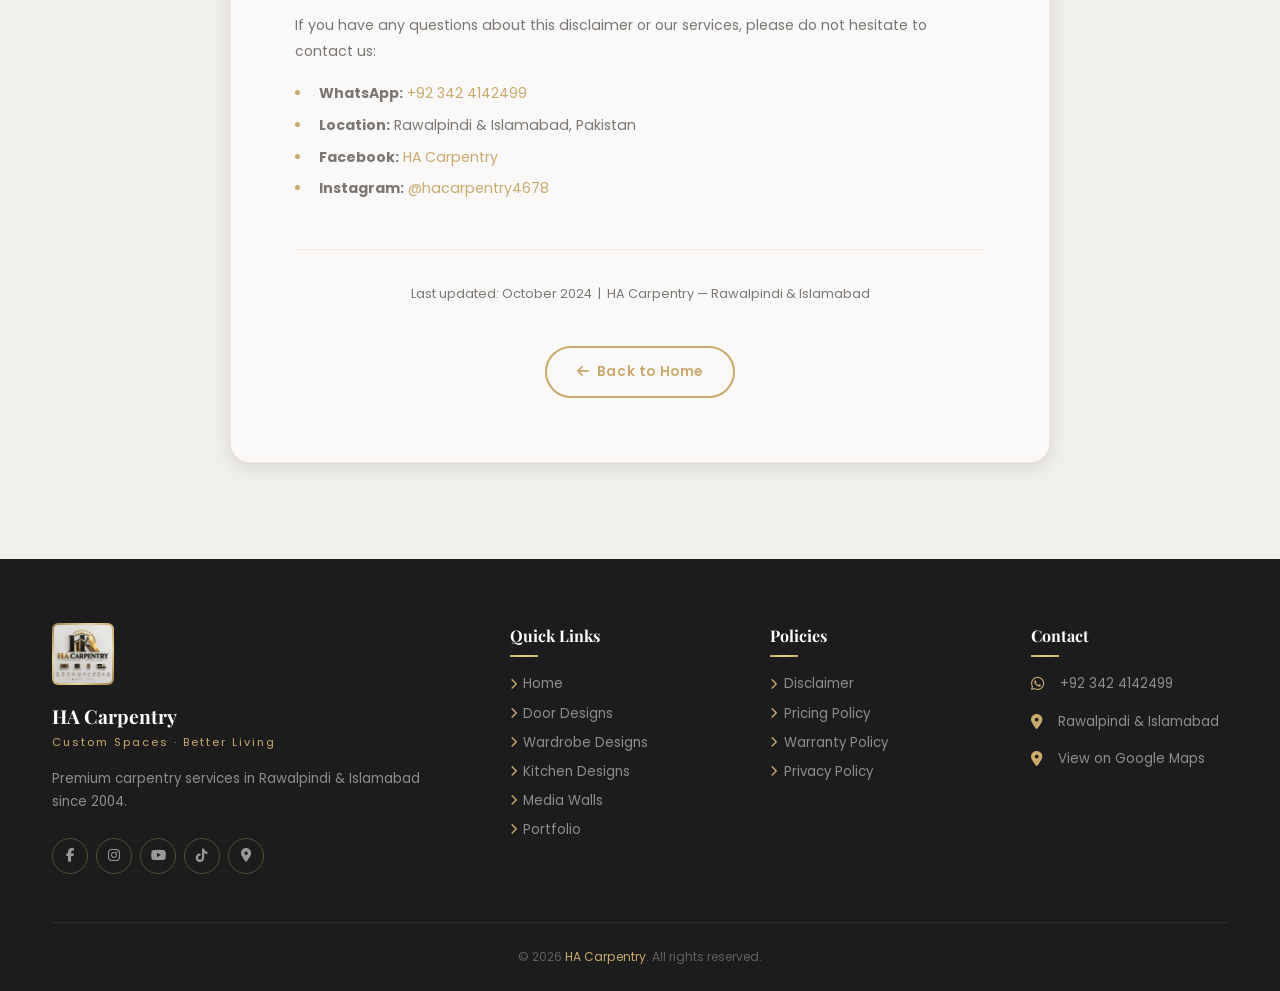
==== commit 9e455ba0: "Add favicon and apple touch icon to disclaimer.html Added favicon and apple touch icon links to the " ====
--- a/disclaimer.html
+++ b/disclaimer.html
@@ -4,6 +4,10 @@
   <meta charset="UTF-8">
   <meta name="viewport" content="width=device-width, initial-scale=1.0">
   <title>Disclaimer – HA Carpentry | Terms & Policies</title>
+  
+  <link rel="icon" type="image/png" href="logo.png">
+<link rel="apple-touch-icon" href="logo.png">
+  
   <meta name="description" content="Read the official disclaimer and terms of use for HA Carpentry's website. Rawalpindi & Islamabad's trusted custom carpentry service since 2004.">
   <link rel="stylesheet" href="https://cdnjs.cloudflare.com/ajax/libs/font-awesome/6.5.0/css/all.min.css">
   <link rel="stylesheet" href="style.css">
--- a/style.css
+++ b/style.css
@@ -158,24 +158,41 @@
 
 /* Logo — LEFT with shining golden border */
 .nb-logo{display:flex;align-items:center;gap:.6rem}
+/* ── Navbar logo wrap — animated border via box-shadow, no children affected ── */
 .nb-logo-wrap{
-  position:relative;width:54px;height:54px;
-  border-radius:var(--r-sm);padding:2px;
-  background:var(--grad-gold);
-  background-size:300% 300%;
-  animation:goldSpin 3.5s linear infinite;
-}
+  width:54px;height:54px;
+  border-radius:8px;
+  border:2px solid var(--gold);
+  display:flex;
+  align-items:center;
+  justify-content:center;
+  flex-shrink:0;
+  animation:goldGlow 2s ease-in-out infinite alternate;
+  background:var(--bg-card);
+  overflow:hidden;
+}
+@keyframes goldGlow{
+  from{
+    border-color:var(--gold);
+    box-shadow:0 0 6px rgba(201,169,110,.5),0 0 14px rgba(201,169,110,.25);
+  }
+  to{
+    border-color:var(--gold-lt);
+    box-shadow:0 0 14px rgba(201,169,110,.9),0 0 28px rgba(201,169,110,.5),0 0 0 3px rgba(201,169,110,.15);
+  }
+}
+/* Keep the goldSpin keyframe for anything else using it */
 @keyframes goldSpin{
   0%{background-position:0% 50%}
   50%{background-position:100% 50%}
   100%{background-position:0% 50%}
 }
 .nb-logo-wrap img{
-  width:100%;height:100%;
-  object-fit:cover;          /* cover fills the box completely */
-  border-radius:4px;
-  background:#fff;
+  width:50px;height:50px;
+  object-fit:cover;
+  border-radius:6px;
   display:block;
+  flex-shrink:0;
 }
 
 /* Hamburger */
@@ -933,3 +950,196 @@
   .port-masonry{columns:1}
   .rev-card{min-width:calc(100vw - var(--sp4))}
 }
+
+
+/* ============================================================
+   ABOUT SECTION — Append to end of style.css
+   ============================================================ */
+
+.about-sec { background: var(--bg-alt); }
+
+/* Two-column grid */
+.about-grid {
+  display: grid;
+  grid-template-columns: 1fr 1fr;
+  gap: var(--sp6);
+  align-items: center;
+}
+
+/* ── Image Side ── */
+.about-img-side { position: relative; }
+
+.about-img-frame {
+  position: relative;
+  border-radius: var(--r-lg);
+  overflow: visible;
+}
+
+.about-img-frame > img {
+  width: 100%;
+  aspect-ratio: 4/3;
+  object-fit: cover;
+  border-radius: var(--r-lg);
+  display: block;
+  box-shadow: var(--shd-lg);
+}
+
+/* Placeholder when about.png missing */
+.about-img-ph {
+  width: 100%;
+  aspect-ratio: 4/3;
+  background: linear-gradient(135deg, rgba(201,169,110,.1), rgba(201,169,110,.03));
+  border: 1px solid rgba(201,169,110,.18);
+  border-radius: var(--r-lg);
+  display: flex;
+  flex-direction: column;
+  align-items: center;
+  justify-content: center;
+  gap: .5rem;
+  font-size: 3rem;
+  color: rgba(201,169,110,.35);
+}
+.about-img-ph span { font-size: .75rem; color: var(--muted); }
+
+/* Decorative gold corner accents */
+.about-deco-tr {
+  position: absolute;
+  top: -10px; right: -10px;
+  width: 70px; height: 70px;
+  border-top: 2.5px solid var(--gold);
+  border-right: 2.5px solid var(--gold);
+  border-radius: 0 var(--r-md) 0 0;
+  pointer-events: none;
+}
+.about-deco-bl {
+  position: absolute;
+  bottom: -10px; left: -10px;
+  width: 70px; height: 70px;
+  border-bottom: 2.5px solid var(--gold);
+  border-left: 2.5px solid var(--gold);
+  border-radius: 0 0 0 var(--r-md);
+  pointer-events: none;
+}
+
+/* Floating experience badge on image */
+.about-badge {
+  position: absolute;
+  bottom: 20px; right: -20px;
+  background: var(--black);
+  border: 1px solid rgba(201,169,110,.35);
+  border-radius: var(--r-md);
+  padding: .9rem 1.3rem;
+  text-align: center;
+  box-shadow: 0 8px 30px rgba(0,0,0,.35);
+  min-width: 110px;
+}
+.ab-num {
+  display: block;
+  font-family: var(--ff-head);
+  font-size: 2rem;
+  font-weight: 900;
+  background: var(--grad-gold-s);
+  -webkit-background-clip: text;
+  -webkit-text-fill-color: transparent;
+  background-clip: text;
+  line-height: 1;
+}
+.ab-num sup { font-size: 1.1rem; }
+.ab-lbl {
+  display: block;
+  font-size: .63rem;
+  color: rgba(255,255,255,.55);
+  letter-spacing: 1px;
+  text-transform: uppercase;
+  margin-top: .3rem;
+}
+
+/* ── Content Side ── */
+.about-title {
+  font-family: var(--ff-head);
+  font-size: clamp(1.7rem, 3.5vw, 2.6rem);
+  font-weight: 800;
+  color: var(--black);
+  line-height: 1.15;
+  margin-bottom: var(--sp2);
+}
+.about-title span { color: var(--gold); }
+
+.about-divider {
+  display: flex;
+  align-items: center;
+  gap: .6rem;
+  margin-bottom: var(--sp3);
+}
+.about-divider-line {
+  width: 50px; height: 1px;
+  background: var(--gold-lt);
+}
+.about-divider i { font-size: .6rem; color: var(--gold); }
+
+.about-desc {
+  font-size: .91rem;
+  color: var(--muted);
+  line-height: 1.9;
+  margin-bottom: var(--sp2);
+}
+.about-desc strong { color: var(--gold-dk); font-weight: 600; }
+
+/* Key points */
+.about-points {
+  margin-top: var(--sp3);
+  display: flex;
+  flex-direction: column;
+  gap: var(--sp2);
+}
+.about-point {
+  display: flex;
+  align-items: flex-start;
+  gap: var(--sp2);
+  padding: var(--sp2);
+  border-radius: var(--r-md);
+  border: 1px solid transparent;
+  transition: var(--tr);
+}
+.about-point:hover {
+  border-color: rgba(201,169,110,.2);
+  background: var(--bg-card);
+}
+.ap-ico {
+  width: 40px; height: 40px;
+  flex-shrink: 0;
+  border-radius: var(--r-sm);
+  border: 1.5px solid var(--gold);
+  background: linear-gradient(135deg,rgba(201,169,110,.1),rgba(201,169,110,.02));
+  display: flex;
+  align-items: center;
+  justify-content: center;
+  font-size: .9rem;
+  color: var(--gold);
+  transition: var(--tr);
+}
+.about-point:hover .ap-ico {
+  background: var(--gold);
+  color: var(--black);
+  box-shadow: 0 0 12px rgba(201,169,110,.4);
+}
+.ap-text strong {
+  display: block;
+  font-size: .87rem;
+  font-weight: 600;
+  color: var(--black);
+  margin-bottom: .15rem;
+}
+.ap-text span {
+  font-size: .78rem;
+  color: var(--muted);
+  line-height: 1.5;
+}
+
+/* ── Responsive ── */
+@media (max-width: 900px) {
+  .about-grid { grid-template-columns: 1fr; }
+  .about-badge { right: 12px; bottom: 12px; }
+  .about-deco-tr, .about-deco-bl { display: none; }
+  .about-title { font-size: 1.7rem; }
+}
